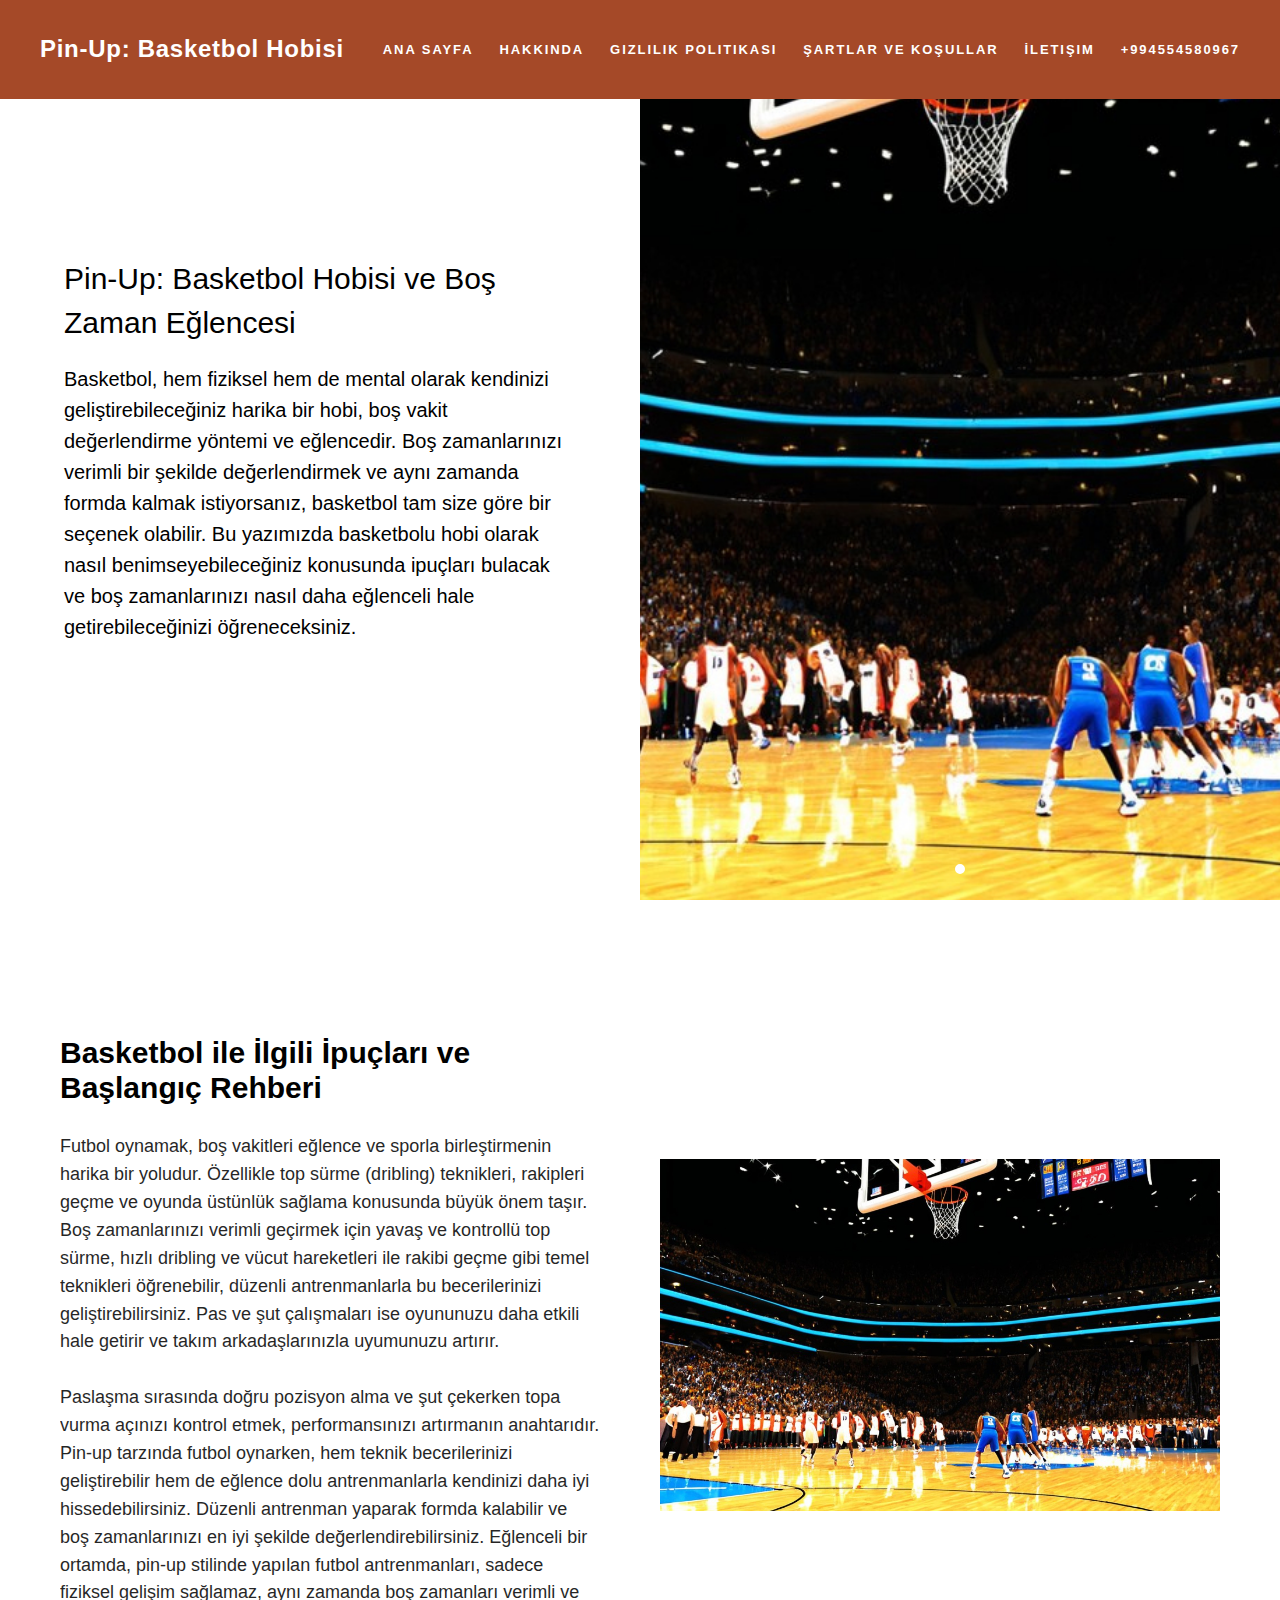
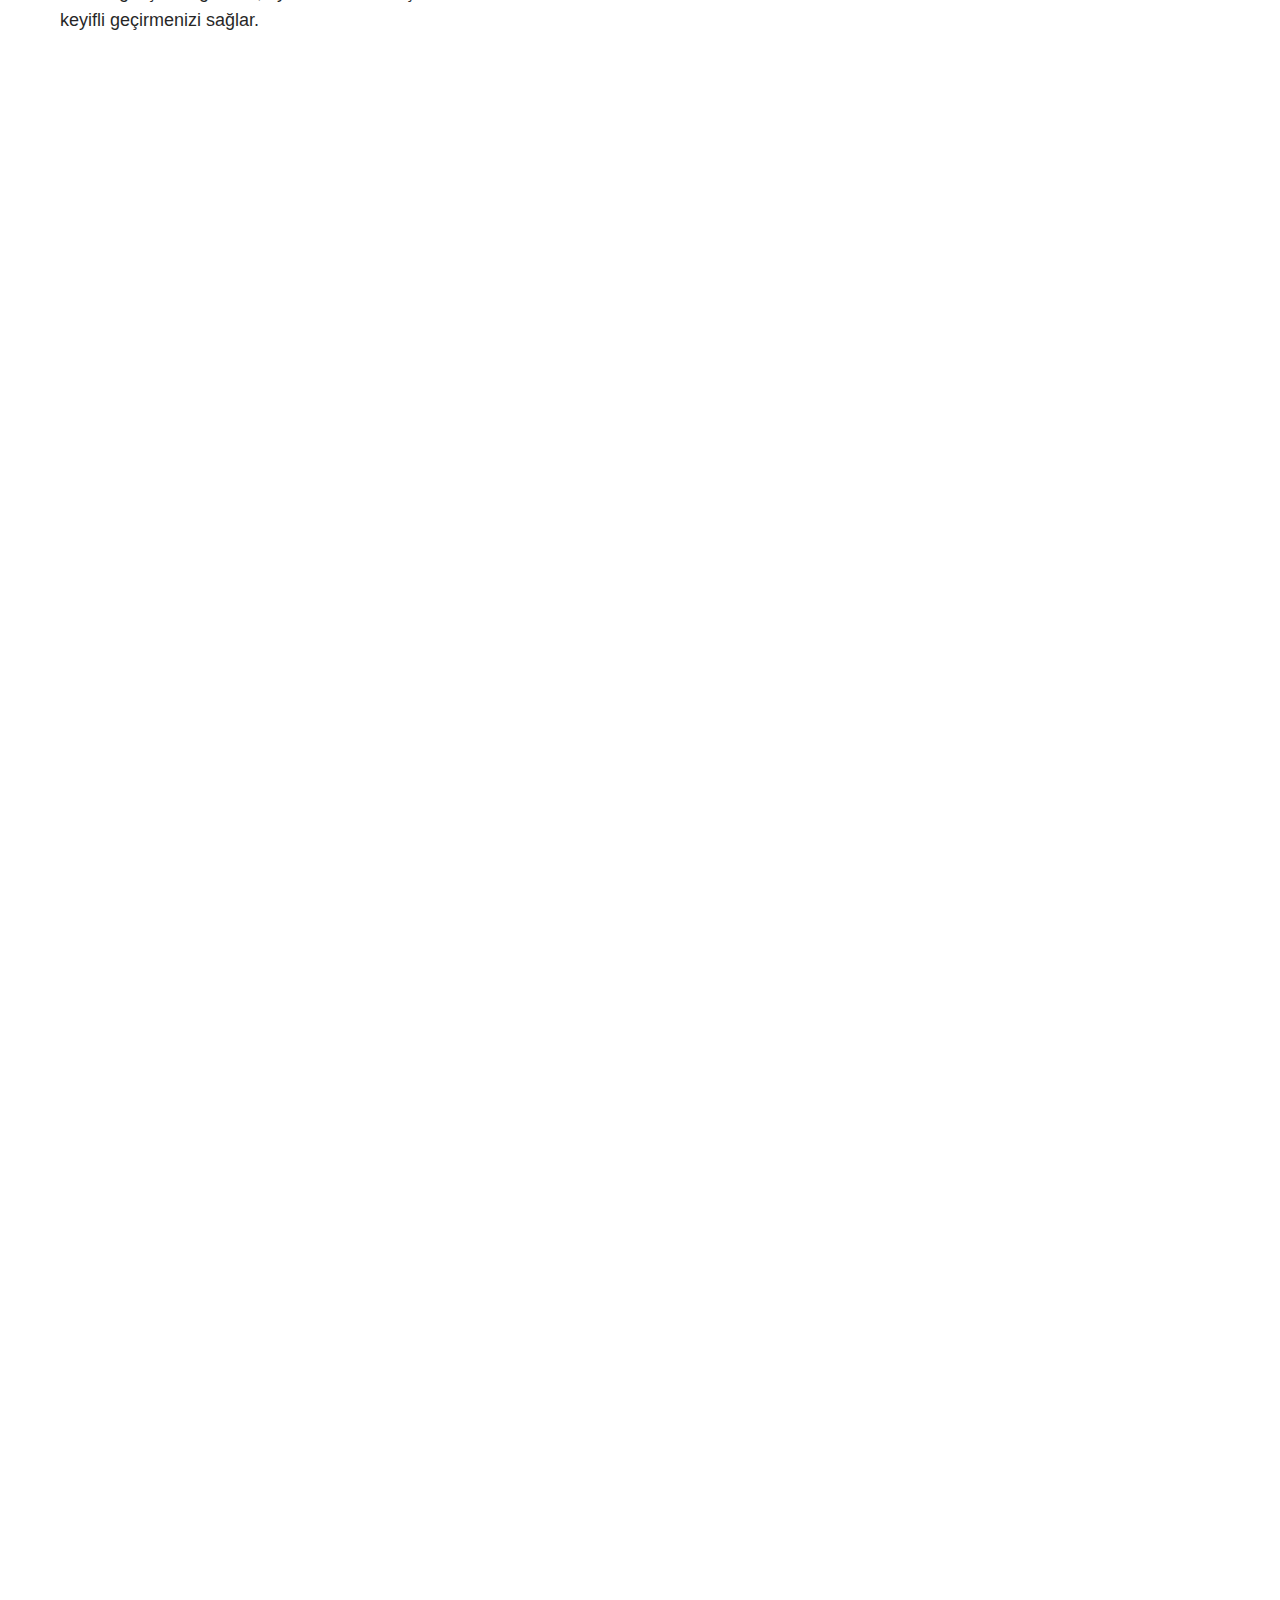
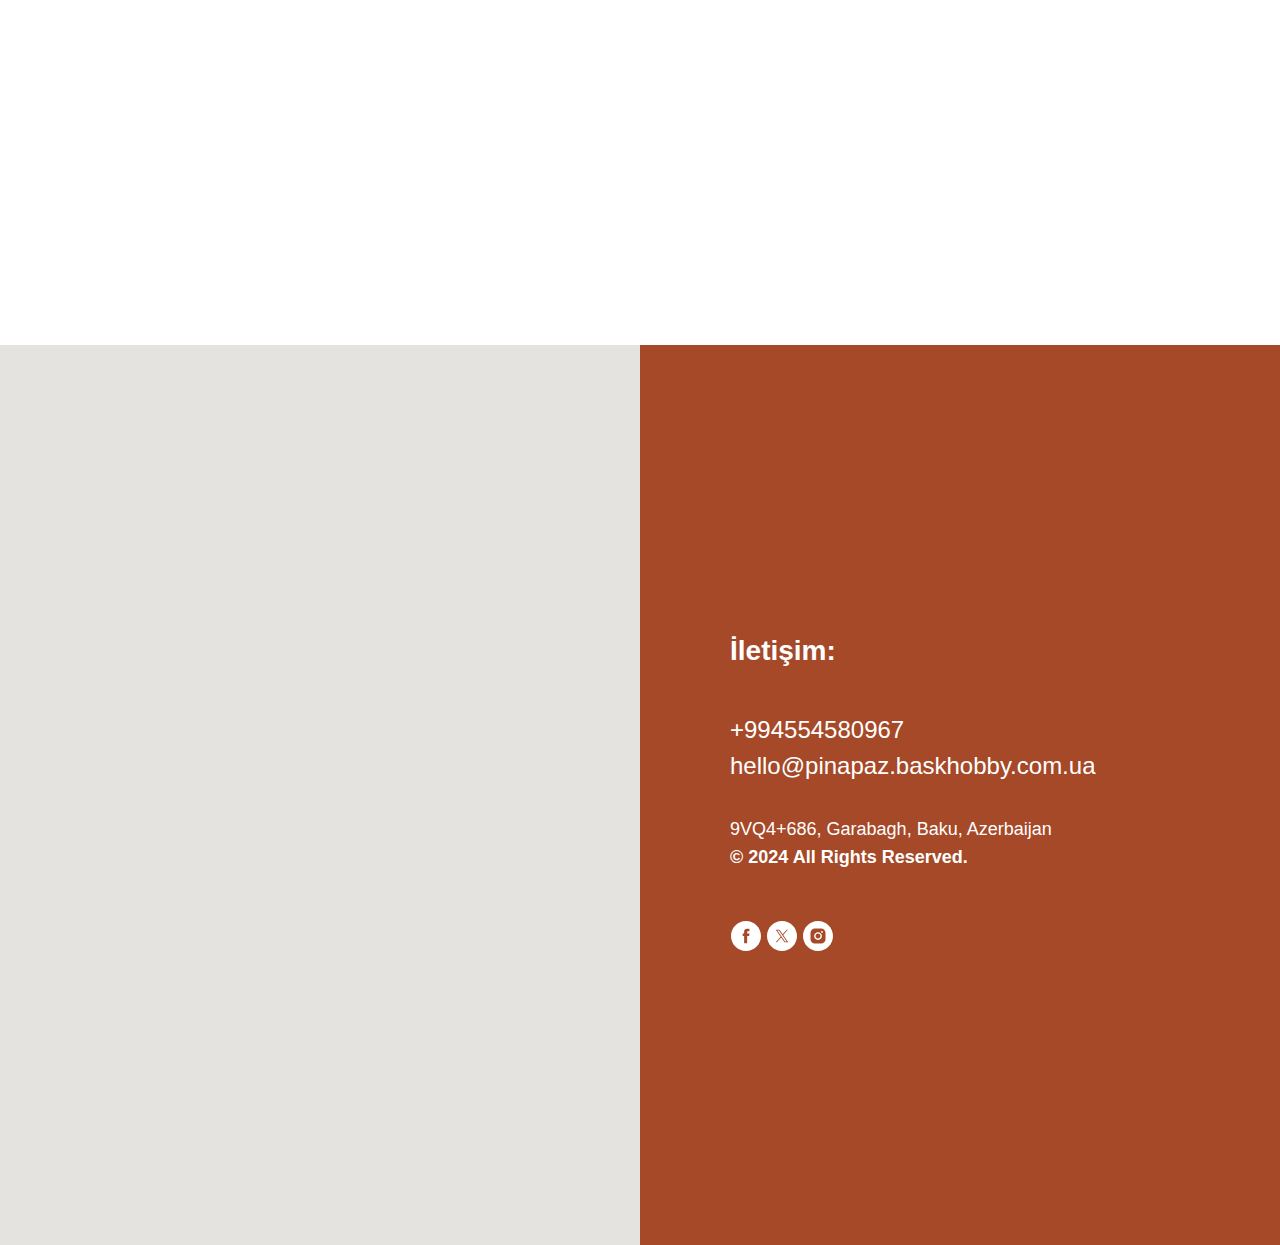
==== index1.html @ 356811b1 "q" ====
<!DOCTYPE html>
<html>
<head>
    <meta charset="utf-8"/>
    <meta http-equiv="Content-Type" content="text/html; charset=utf-8"/>
    <meta name="viewport" content="width=device-width, initial-scale=1.0"/> <!--metatextblock--> <title>Basketball Oyunu
    Pin-up – Heyecan Verici Basketbol Deneyimi!</title>
    <meta name="description"
          content="Pin-up ile en iyi Basketball oyun deneyimine katılın! Gerçekçi grafikler, müthiş atmosfer ve heyecan verici oyun modları ile basketbol tutkunları için harika bir seçenek. Hemen oynamaya başlayın!"/>
    <meta property="og:url" content="page55946977.html"/>
    <meta property="og:title" content="Basketball Oyunu Pin-up – Heyecan Verici Basketbol Deneyimi!"/>
    <meta property="og:description"
          content="Pin-up ile en iyi Basketball oyun deneyimine katılın! Gerçekçi grafikler, müthiş atmosfer ve heyecan verici oyun modları ile basketbol tutkunları için harika bir seçenek. Hemen oynamaya başlayın!"/>
    <meta property="og:type" content="website"/>
    <meta property="og:image" content="images/tild6132-3734-4230-b762-633136363433__-__resize__504x__2.jpg"/>
    <link rel="canonical" href="index.html"> <!--/metatextblock-->
    <meta name="format-detection" content="telephone=no"/>
    <meta http-equiv="x-dns-prefetch-control" content="on">
    <link rel="dns-prefetch" href="https://ws.tildacdn.com">
    <link rel="apple-touch-icon" sizes="180x180" href="favicon/apple-touch-icon.png">
    <link rel="icon" type="image/png" sizes="32x32" href="favicon/favicon-32x32.png">
    <link rel="icon" type="image/png" sizes="32x32" href="favicon/favicon-16x16.png">
    <link rel="manifest" href="favicon/site.webmanifest"> <!-- Assets -->
    <script src="https://neo.tildacdn.com/js/tilda-fallback-1.0.min.js" async charset="utf-8"></script>
    <link rel="stylesheet" href="css/tilda-grid-3.0.min.css" type="text/css" media="all" onerror="this.loaderr='y';"/>
    <link rel="stylesheet" href="css/tilda-blocks-page55946977.min.css?t=1728373865" type="text/css" media="all"
          onerror="this.loaderr='y';"/>
    <link rel="stylesheet" href="css/tilda-slds-1.4.min.css" type="text/css" media="print" onload="this.media='all';"
          onerror="this.loaderr='y';"/>
    <noscript>
        <link rel="stylesheet" href="css/tilda-slds-1.4.min.css" type="text/css" media="all"/>
    </noscript>
    <link rel="stylesheet" href="css/fonts-tildasans.css" type="text/css" media="all" onerror="this.loaderr='y';"/>
    <script nomodule src="js/tilda-polyfill-1.0.min.js" charset="utf-8"></script>
    <script type="text/javascript">function t_onReady(func) {
        if (document.readyState != 'loading') {
            func();
        } else {
            document.addEventListener('DOMContentLoaded', func);
        }
    }

    function t_onFuncLoad(funcName, okFunc, time) {
        if (typeof window[funcName] === 'function') {
            okFunc();
        } else {
            setTimeout(function () {
                t_onFuncLoad(funcName, okFunc, time);
            }, (time || 100));
        }
    }

    function t_throttle(fn, threshhold, scope) {
        return function () {
            fn.apply(scope || this, arguments);
        };
    }</script>
    <script src="js/tilda-scripts-3.0.min.js" charset="utf-8" defer onerror="this.loaderr='y';"></script>
    <script src="js/tilda-blocks-page55946977.min.js?t=1728373865" charset="utf-8" async
            onerror="this.loaderr='y';"></script>
    <script src="js/lazyload-1.3.min.export.js" charset="utf-8" async onerror="this.loaderr='y';"></script>
    <script src="js/tilda-menu-1.0.min.js" charset="utf-8" async onerror="this.loaderr='y';"></script>
    <script src="js/tilda-slds-1.4.min.js" charset="utf-8" async onerror="this.loaderr='y';"></script>
    <script src="js/hammer.min.js" charset="utf-8" async onerror="this.loaderr='y';"></script>
    <script src="js/tilda-map-1.0.min.js" charset="utf-8" async onerror="this.loaderr='y';"></script>
    <script src="js/tilda-skiplink-1.0.min.js" charset="utf-8" async onerror="this.loaderr='y';"></script>
    <script src="js/tilda-events-1.0.min.js" charset="utf-8" async onerror="this.loaderr='y';"></script>
    <script type="text/javascript">window.dataLayer = window.dataLayer || [];</script>
    <script type="text/javascript">(function () {
        if ((/bot|google|yandex|baidu|bing|msn|duckduckbot|teoma|slurp|crawler|spider|robot|crawling|facebook/i.test(navigator.userAgent)) === false && typeof (sessionStorage) != 'undefined' && sessionStorage.getItem('visited') !== 'y' && document.visibilityState) {
            var style = document.createElement('style');
            style.type = 'text/css';
            style.innerHTML = '@media screen and (min-width: 980px) {.t-records {opacity: 0;}.t-records_animated {-webkit-transition: opacity ease-in-out .2s;-moz-transition: opacity ease-in-out .2s;-o-transition: opacity ease-in-out .2s;transition: opacity ease-in-out .2s;}.t-records.t-records_visible {opacity: 1;}}';
            document.getElementsByTagName('head')[0].appendChild(style);

            function t_setvisRecs() {
                var alr = document.querySelectorAll('.t-records');
                Array.prototype.forEach.call(alr, function (el) {
                    el.classList.add("t-records_animated");
                });
                setTimeout(function () {
                    Array.prototype.forEach.call(alr, function (el) {
                        el.classList.add("t-records_visible");
                    });
                    sessionStorage.setItem("visited", "y");
                }, 400);
            }

            document.addEventListener('DOMContentLoaded', t_setvisRecs);
        }
    })();</script>
</head>
<body class="t-body" style="margin:0;"> <div id="main"><!--allrecords-->
<div id="allrecords" data-tilda-export="yes" class="t-records" data-hook="blocks-collection-content-node"
     data-tilda-project-id="10709663" data-tilda-page-id="55946977"
     data-tilda-formskey="a55c0c751e1a899d7ce6ec4c10709663" data-tilda-cookie="no" data-tilda-lazy="yes"
     data-tilda-root-zone="one">
    <div id="rec808258800" class="r t-rec" style="background-color:#a54928; " data-animationappear="off"
         data-record-type="230" data-bg-color="#a54928">
        <div id="nav808258800" class="t199__header t199__js__header t199__dark" style="background-color:#a54928;"
             data-menu="yes">
            <div class="t199__holder"><a class="t199__logo" href="#" style="">
                <div class="t199__logo-text t-title" field="title" style="">Pin-Up: Basketbol Hobisi</div>
                <div class="t199__logo-text-mobile t-title" field="title" style="">Pin-Up: Basketbol Hobisi</div>
            </a> <a class="t199__mmenu-toggler t199__js__menu-toggler" href="#">
                <button type="button" class="t-menuburger t-menuburger_first " aria-label="Навигационное меню"
                        aria-expanded="false"><span style="background-color:#fff;"></span> <span
                        style="background-color:#fff;"></span> <span style="background-color:#fff;"></span> <span
                        style="background-color:#fff;"></span></button>
                <script>function t_menuburger_init(recid) {
                    var rec = document.querySelector('#rec' + recid);
                    if (!rec) return;
                    var burger = rec.querySelector('.t-menuburger');
                    if (!burger) return;
                    var isSecondStyle = burger.classList.contains('t-menuburger_second');
                    if (isSecondStyle && !window.isMobile && !('ontouchend' in document)) {
                        burger.addEventListener('mouseenter', function () {
                            if (burger.classList.contains('t-menuburger-opened')) return;
                            burger.classList.remove('t-menuburger-unhovered');
                            burger.classList.add('t-menuburger-hovered');
                        });
                        burger.addEventListener('mouseleave', function () {
                            if (burger.classList.contains('t-menuburger-opened')) return;
                            burger.classList.remove('t-menuburger-hovered');
                            burger.classList.add('t-menuburger-unhovered');
                            setTimeout(function () {
                                burger.classList.remove('t-menuburger-unhovered');
                            }, 300);
                        });
                    }
                    burger.addEventListener('click', function () {
                        if (!burger.closest('.tmenu-mobile') && !burger.closest('.t450__burger_container') && !burger.closest('.t466__container') && !burger.closest('.t204__burger') && !burger.closest('.t199__js__menu-toggler')) {
                            burger.classList.toggle('t-menuburger-opened');
                            burger.classList.remove('t-menuburger-unhovered');
                        }
                    });
                    var menu = rec.querySelector('[data-menu="yes"]');
                    if (!menu) return;
                    var menuLinks = menu.querySelectorAll('.t-menu__link-item');
                    var submenuClassList = ['t978__menu-link_hook', 't978__tm-link', 't966__tm-link', 't794__tm-link', 't-menusub__target-link'];
                    Array.prototype.forEach.call(menuLinks, function (link) {
                        link.addEventListener('click', function () {
                            var isSubmenuHook = submenuClassList.some(function (submenuClass) {
                                return link.classList.contains(submenuClass);
                            });
                            if (isSubmenuHook) return;
                            burger.classList.remove('t-menuburger-opened');
                        });
                    });
                    menu.addEventListener('clickedAnchorInTooltipMenu', function () {
                        burger.classList.remove('t-menuburger-opened');
                    });
                }

                t_onReady(function () {
                    t_onFuncLoad('t_menuburger_init', function () {
                        t_menuburger_init('808258800');
                    });
                });</script>
                <style>.t-menuburger {
                  position: relative;
                  flex-shrink: 0;
                  width: 28px;
                  height: 20px;
                  padding: 0;
                  border: none;
                  background-color: transparent;
                  outline: none;
                  -webkit-transform: rotate(0deg);
                  transform: rotate(0deg);
                  transition: transform .5s ease-in-out;
                  cursor: pointer;
                  z-index: 999;
                }

                .t-menuburger span {
                  display: block;
                  position: absolute;
                  width: 100%;
                  opacity: 1;
                  left: 0;
                  -webkit-transform: rotate(0deg);
                  transform: rotate(0deg);
                  transition: .25s ease-in-out;
                  height: 3px;
                  background-color: #000;
                }

                .t-menuburger span:nth-child(1) {
                  top: 0px;
                }

                .t-menuburger span:nth-child(2), .t-menuburger span:nth-child(3) {
                  top: 8px;
                }

                .t-menuburger span:nth-child(4) {
                  top: 16px;
                }

                .t-menuburger__big {
                  width: 42px;
                  height: 32px;
                }

                .t-menuburger__big span {
                  height: 5px;
                }

                .t-menuburger__big span:nth-child(2), .t-menuburger__big span:nth-child(3) {
                  top: 13px;
                }

                .t-menuburger__big span:nth-child(4) {
                  top: 26px;
                }

                .t-menuburger__small {
                  width: 22px;
                  height: 14px;
                }

                .t-menuburger__small span {
                  height: 2px;
                }

                .t-menuburger__small span:nth-child(2), .t-menuburger__small span:nth-child(3) {
                  top: 6px;
                }

                .t-menuburger__small span:nth-child(4) {
                  top: 12px;
                }

                .t-menuburger-opened span:nth-child(1) {
                  top: 8px;
                  width: 0%;
                  left: 50%;
                }

                .t-menuburger-opened span:nth-child(2) {
                  -webkit-transform: rotate(45deg);
                  transform: rotate(45deg);
                }

                .t-menuburger-opened span:nth-child(3) {
                  -webkit-transform: rotate(-45deg);
                  transform: rotate(-45deg);
                }

                .t-menuburger-opened span:nth-child(4) {
                  top: 8px;
                  width: 0%;
                  left: 50%;
                }

                .t-menuburger-opened.t-menuburger__big span:nth-child(1) {
                  top: 6px;
                }

                .t-menuburger-opened.t-menuburger__big span:nth-child(4) {
                  top: 18px;
                }

                .t-menuburger-opened.t-menuburger__small span:nth-child(1), .t-menuburger-opened.t-menuburger__small span:nth-child(4) {
                  top: 6px;
                }

                @media (hover),(min-width: 0\0
                ) {
                  .t-menuburger_first:hover span:nth-child(1) {
                    transform: translateY(1px);
                  }

                  .t-menuburger_first:hover span:nth-child(4) {
                    transform: translateY(-1px);
                  }

                  .t-menuburger_first.t-menuburger__big:hover span:nth-child(1) {
                    transform: translateY(3px);
                  }

                  .t-menuburger_first.t-menuburger__big:hover span:nth-child(4) {
                    transform: translateY(-3px);
                  }
                }

                .t-menuburger_second span:nth-child(2), .t-menuburger_second span:nth-child(3) {
                  width: 80%;
                  left: 20%;
                  right: 0;
                }

                @media (hover),(min-width: 0\0
                ) {
                  .t-menuburger_second.t-menuburger-hovered span:nth-child(2), .t-menuburger_second.t-menuburger-hovered span:nth-child(3) {
                    animation: t-menuburger-anim 0.3s ease-out normal forwards;
                  }

                  .t-menuburger_second.t-menuburger-unhovered span:nth-child(2), .t-menuburger_second.t-menuburger-unhovered span:nth-child(3) {
                    animation: t-menuburger-anim2 0.3s ease-out normal forwards;
                  }
                }

                .t-menuburger_second.t-menuburger-opened span:nth-child(2), .t-menuburger_second.t-menuburger-opened span:nth-child(3) {
                  left: 0;
                  right: 0;
                  width: 100% !important;
                }

                .t-menuburger_third span:nth-child(4) {
                  width: 70%;
                  left: unset;
                  right: 0;
                }

                @media (hover),(min-width: 0\0
                ) {
                  .t-menuburger_third:not(.t-menuburger-opened):hover span:nth-child(4) {
                    width: 100%;
                  }
                }

                .t-menuburger_third.t-menuburger-opened span:nth-child(4) {
                  width: 0 !important;
                  right: 50%;
                }

                .t-menuburger_fourth {
                  height: 12px;
                }

                .t-menuburger_fourth.t-menuburger__small {
                  height: 8px;
                }

                .t-menuburger_fourth.t-menuburger__big {
                  height: 18px;
                }

                .t-menuburger_fourth span:nth-child(2), .t-menuburger_fourth span:nth-child(3) {
                  top: 4px;
                  opacity: 0;
                }

                .t-menuburger_fourth span:nth-child(4) {
                  top: 8px;
                }

                .t-menuburger_fourth.t-menuburger__small span:nth-child(2), .t-menuburger_fourth.t-menuburger__small span:nth-child(3) {
                  top: 3px;
                }

                .t-menuburger_fourth.t-menuburger__small span:nth-child(4) {
                  top: 6px;
                }

                .t-menuburger_fourth.t-menuburger__small span:nth-child(2), .t-menuburger_fourth.t-menuburger__small span:nth-child(3) {
                  top: 3px;
                }

                .t-menuburger_fourth.t-menuburger__small span:nth-child(4) {
                  top: 6px;
                }

                .t-menuburger_fourth.t-menuburger__big span:nth-child(2), .t-menuburger_fourth.t-menuburger__big span:nth-child(3) {
                  top: 6px;
                }

                .t-menuburger_fourth.t-menuburger__big span:nth-child(4) {
                  top: 12px;
                }

                @media (hover),(min-width: 0\0
                ) {
                  .t-menuburger_fourth:not(.t-menuburger-opened):hover span:nth-child(1) {
                    transform: translateY(1px);
                  }

                  .t-menuburger_fourth:not(.t-menuburger-opened):hover span:nth-child(4) {
                    transform: translateY(-1px);
                  }

                  .t-menuburger_fourth.t-menuburger__big:not(.t-menuburger-opened):hover span:nth-child(1) {
                    transform: translateY(3px);
                  }

                  .t-menuburger_fourth.t-menuburger__big:not(.t-menuburger-opened):hover span:nth-child(4) {
                    transform: translateY(-3px);
                  }
                }

                .t-menuburger_fourth.t-menuburger-opened span:nth-child(1), .t-menuburger_fourth.t-menuburger-opened span:nth-child(4) {
                  top: 4px;
                }

                .t-menuburger_fourth.t-menuburger-opened span:nth-child(2), .t-menuburger_fourth.t-menuburger-opened span:nth-child(3) {
                  opacity: 1;
                }

                @keyframes t-menuburger-anim {
                  0% {
                    width: 80%;
                    left: 20%;
                    right: 0;
                  }
                  50% {
                    width: 100%;
                    left: 0;
                    right: 0;
                  }
                  100% {
                    width: 80%;
                    left: 0;
                    right: 20%;
                  }
                }

                @keyframes t-menuburger-anim2 {
                  0% {
                    width: 80%;
                    left: 0;
                  }
                  50% {
                    width: 100%;
                    right: 0;
                    left: 0;
                  }
                  100% {
                    width: 80%;
                    left: 20%;
                    right: 0;
                  }
                }</style>
            </a>
                <div class="t199__mmenu t199__js__menu">
                    <nav class="t199__menu">
                        <ul role="list" class="t199__menu-items t-menu__list">
                            <li class="t199__menu-item-wrap"><a class="t199__menu-item t-title t-menu__link-item"
                                                                href="index.html" data-menu-submenu-hook="">Ana Sayfa</a></li>
                            <li class="t199__menu-item-wrap"><a class="t199__menu-item t-title t-menu__link-item"
                                                                href="#about" data-menu-submenu-hook="">Hakkında</a></li>
                            <li class="t199__menu-item-wrap"><a class="t199__menu-item t-title t-menu__link-item"
                                                                href="policy.html" data-menu-submenu-hook="">Gizlilik
                                Politikası</a></li>
                            <li class="t199__menu-item-wrap"><a class="t199__menu-item t-title t-menu__link-item"
                                                                href="terms.html" data-menu-submenu-hook="">Şartlar ve
                                koşullar</a></li>
                            <li class="t199__menu-item-wrap"><a class="t199__menu-item t-title t-menu__link-item"
                                                                href="#contact" data-menu-submenu-hook="">İletişim</a></li>
                            <li class="t199__menu-item-wrap"><a class="t199__menu-item t-title t-menu__link-item"
                                                                href="#" data-menu-submenu-hook="">+994554580967</a></li>
                        </ul>
                    </nav>
                </div>
            </div>
        </div>
        <script>t_onReady(function () {
            t_onFuncLoad('t199_showMenu', function () {
                t199_showMenu('808258800');
            });
            t_onFuncLoad('t199_positionHeader', function () {
                t199_positionHeader('808258800');
            });
            t_onFuncLoad('t_menu__interactFromKeyboard', function () {
                t_menu__interactFromKeyboard('808258800');
            });
            t_onFuncLoad('t_menu__highlightActiveLinks', function () {
                t_menu__highlightActiveLinks(".t199__menu-item");
            });
            t_onFuncLoad('t_menu__findAnchorLinks', function () {
                t_menu__findAnchorLinks('808258800', '.t199__menu-item');
            });
        });</script>
        <style>@media screen and (max-width: 1024px) {
        }</style>
        <style>#rec808258800 .t-menu__link-item {
          -webkit-transition: color 0.3s ease-in-out, opacity 0.3s ease-in-out;
          transition: color 0.3s ease-in-out, opacity 0.3s ease-in-out;
        }

        #rec808258800 .t-menu__link-item.t-active:not(.t978__menu-link) {
          color: #ffffff !important;
        }

        @supports (overflow:-webkit-marquee) and (justify-content:inherit) {
          #rec808258800 .t-menu__link-item, #rec808258800 .t-menu__link-item.t-active {
            opacity: 1 !important;
          }
        }</style>
        <style> #rec808258800 a.t-menusub__link-item {
          color: #ffffff;
        }</style>
    </div>
    <div id="rec808258570" class="r t-rec" style=" " data-animationappear="off" data-record-type="740"> <!-- T740 -->
        <div class="t740">
            <div class="t740__wrapper">
                <table class="t740__blocktable" style="height:100vh;" data-height-correct-vh="yes">
                    <tr>
                        <td class="t740__blocktext">
                            <div class="t740__textwrapper">
                                <div class="t740__title t-descr t-descr_xxxl" field="title">Pin-Up: Basketbol Hobisi ve
                                    Boş Zaman Eğlencesi
                                </div>
                                <div class="t740__text t-text t-text_md" field="text">Basketbol, hem fiziksel hem de
                                    mental olarak kendinizi geliştirebileceğiniz harika bir hobi, boş vakit
                                    değerlendirme yöntemi ve eğlencedir. Boş zamanlarınızı verimli bir şekilde
                                    değerlendirmek ve aynı zamanda formda kalmak istiyorsanız, basketbol tam size göre
                                    bir seçenek olabilir. Bu yazımızda basketbolu hobi olarak nasıl benimseyebileceğiniz
                                    konusunda ipuçları bulacak ve boş zamanlarınızı nasıl daha eğlenceli hale
                                    getirebileceğinizi öğreneceksiniz.
                                </div>
                            </div>
                        </td>
                        <td class="t740__blockimg"> <!--gallery -->
                            <div class="t-slds" style="visibility: hidden;" aria-roledescription="carousel"
                                 aria-label="Слайдер">
                                <div class="t-slds__main">
                                    <ul role="list" class="t-slds__arrow_container"></ul>
                                    <div class="t-slds__container">
                                        <div class="t-slds__items-wrapper t-slds_animated-none" id="carousel_808258570"
                                             data-slider-transition="300" data-slider-with-cycle="true"
                                             data-slider-correct-height="false" data-auto-correct-mobile-width="false"
                                             aria-roledescription="carousel" aria-live="off">
                                            <div class="t-slds__item t-slds__item_active" data-slide-index="1"
                                                 role="group" aria-roledescription="slide" aria-hidden="false"
                                                 aria-label="1 из 1" itemscope itemtype="http://schema.org/ImageObject">
                                                <meta itemprop="image"
                                                      content="images/tild6132-3734-4230-b762-633136363433__2.jpg">
                                                <div class="t-slds__bgimg t-bgimg"
                                                     data-original="images/tild6132-3734-4230-b762-633136363433__2.jpg"
                                                     bgimgfield="gi_img__0"
                                                     style="background-image: url('images/tild6132-3734-4230-b762-633136363433__-__resizeb__20x__2.jpg');"></div>
                                            </div>
                                        </div>
                                    </div>
                                    <ul class="t-slds__bullet_wrapper">
                                        <li class="t-slds__bullet t-slds__bullet_active" data-slide-bullet-for="1">
                                            <button type="button" class="t-slds__bullet_body"
                                                    aria-label="Перейти к слайду 1" aria-current="true"
                                                    style="width: 10px; height: 10px;border: 2px solid #ffffff;"></button>
                                        </li>
                                    </ul>
                                </div>
                            </div>
                            <script>t_onReady(function () {
                                var rec = document.getElementById('rec808258570');
                                if (!rec) return;
                                t_onFuncLoad('t_sldsInit', function () {
                                    t_sldsInit('808258570');
                                });
                                var wrapperBlock = rec.querySelector('.t740');
                                if (wrapperBlock) {
                                    wrapperBlock.addEventListener('displayChanged', function () {
                                        t_onFuncLoad('t_slds_updateSlider', function () {
                                            t_slds_updateSlider('808258570');
                                        });
                                        t_onFuncLoad('t_slds_positionArrows', function () {
                                            t_slds_positionArrows('808258570');
                                        });
                                    });
                                }
                            });</script>
                            <style type="text/css">#rec808258570 .t-slds__bullet_active .t-slds__bullet_body {
                              background-color: #ffffff !important;
                            }

                            #rec808258570 .t-slds__bullet:hover .t-slds__bullet_body {
                              background-color: #ffffff !important;
                            }

                            #rec808258570 .t-slds__bullet_body:focus-visible {
                              background-color: #ffffff !important;
                            }</style> <!--/gallery --> </td>
                    </tr>
                </table>
                <div class="t740__blocktextmobile" style="display:none;">
                    <div class="t740__textwrapper">
                        <div class="t740__title t-descr t-descr_xxxl" field="title">Pin-Up: Basketbol Hobisi ve Boş
                            Zaman Eğlencesi
                        </div>
                        <div class="t740__text t-text t-text_md" field="text">Basketbol, hem fiziksel hem de mental
                            olarak kendinizi geliştirebileceğiniz harika bir hobi, boş vakit değerlendirme yöntemi ve
                            eğlencedir. Boş zamanlarınızı verimli bir şekilde değerlendirmek ve aynı zamanda formda
                            kalmak istiyorsanız, basketbol tam size göre bir seçenek olabilir. Bu yazımızda basketbolu
                            hobi olarak nasıl benimseyebileceğiniz konusunda ipuçları bulacak ve boş zamanlarınızı nasıl
                            daha eğlenceli hale getirebileceğinizi öğreneceksiniz.
                        </div>
                    </div>
                </div>
            </div>
        </div>
    </div>
    <div id="rec807136869" class="r t-rec t-rec_pt_135 t-rec_pb_135" style="padding-top:135px;padding-bottom:135px; "
         data-record-type="180"> <!-- T165 -->
        <div class="t165" id="about">
            <div class="t-container">
                <div class="t165__col-top t-col t-col_6 t165__vmiddle t165__left">
                    <div class="t165__textwrapper">
                        <div class="t165__title t-heading t-heading_md" field="title">Basketbol ile İlgili İpuçları ve
                            Başlangıç Rehberi
                        </div>
                        <div class="t165__text t-text t-text_sm" field="text">Futbol oynamak, boş vakitleri eğlence ve
                            sporla birleştirmenin harika bir yoludur. Özellikle top sürme (dribling) teknikleri,
                            rakipleri geçme ve oyunda üstünlük sağlama konusunda büyük önem taşır. Boş zamanlarınızı
                            verimli geçirmek için yavaş ve kontrollü top sürme, hızlı dribling ve vücut hareketleri ile
                            rakibi geçme gibi temel teknikleri öğrenebilir, düzenli antrenmanlarla bu becerilerinizi
                            geliştirebilirsiniz. Pas ve şut çalışmaları ise oyununuzu daha etkili hale getirir ve takım
                            arkadaşlarınızla uyumunuzu artırır. <br/><br/>Paslaşma sırasında doğru pozisyon alma ve şut
                            çekerken topa vurma açınızı kontrol etmek, performansınızı artırmanın anahtarıdır. Pin-up
                            tarzında futbol oynarken, hem teknik becerilerinizi geliştirebilir hem de eğlence dolu
                            antrenmanlarla kendinizi daha iyi hissedebilirsiniz. Düzenli antrenman yaparak formda
                            kalabilir ve boş zamanlarınızı en iyi şekilde değerlendirebilirsiniz. Eğlenceli bir ortamda,
                            pin-up stilinde yapılan futbol antrenmanları, sadece fiziksel gelişim sağlamaz, aynı zamanda
                            boş zamanları verimli ve keyifli geçirmenizi sağlar.
                        </div>
                    </div>
                </div>
                <div class="t-col t-col_6 t165__vmiddle t165__left"><img class="t165__img t-img"
                                                                         src="images/tild3466-3162-4732-b537-366536363130__-__empty__2.jpg"
                                                                         data-original="images/tild3466-3162-4732-b537-366536363130__2.jpg"
                                                                         imgfiled="img"
                                                                         alt=""></div>
            </div>
        </div>
    </div>
    <div id="rec807136958" class="r t-rec t-rec_pt_60 t-rec_pb_60" style="padding-top:60px;padding-bottom:60px; "
         data-record-type="56"> <!-- T046 -->
        <div class="t046">
            <div class="t-container">
                <div class="t-col t-col_6 t-prefix_3">
                    <div class="t046__text t-text t-text_xs" field="text">
                        <div style="font-size: 24px;" data-customstyle="yes">Pin-up ile basketbolun heyecanını yaşamak
                            ve liglerin zirvesine tırmanmak için hemen oynamaya başlayın!
                        </div>
                    </div>
                </div>
            </div>
        </div>
    </div>
    <div id="rec808193494" class="r t-rec t-rec_pt_135 t-rec_pb_135" style="padding-top:135px;padding-bottom:135px; "
         data-record-type="180"> <!-- T165 -->
        <div class="t165">
            <div class="t-container">
                <div class="t165__col-top t-col t-col_6 t165__vmiddle t165__left">
                    <div class="t165__textwrapper">
                        <div class="t165__title t-heading t-heading_md" field="title">Pin-up Basketball Oyununda
                            Şampiyonluk Mücadelesi
                        </div>
                        <div class="t165__text t-text t-text_sm" field="text"><br/>Pin-up dünyasında şampiyon olmak için
                            yalnızca bireysel yeteneklerinize güvenmeyin. Boş vakitlerinizi en verimli şekilde
                            değerlendirin ve takım arkadaşlarınızla uyum içinde çalışarak stratejilerinizi her maçta
                            güncelleyip rakiplerinizi alt edin. Pin-up liginde şampiyonluk kupasını kazanmak için tüm
                            oyuncuların desteğini alın ve Pin-up topluluğunun bir parçası olarak başarınızı
                            kutlayın.<br/>Pin-up platformunda yer alan bu oyun, size sadece eğlence değil, aynı zamanda
                            liderlik ruhunu da aşılayacak. Boş zamanlarınızı eğlenceli ve verimli bir şekilde geçirerek,
                            her galibiyetle kendinizi daha da motive edecek ve basketbol sahasında yeni hedefler
                            belirlemenizi sağlayacaksınız. Pin-up ile birlikte basketbol sahasının hakimi olma yolunda
                            ilerleyin ve boş vakitlerinizi eğlence dolu bir deneyime dönüştürün.<br/>Pin-up platformu,
                            boş zamanlarınızı değerlendirmek için mükemmel bir seçenek sunar. Basketbol sahasında
                            kendinizi geliştirirken, Pin-up ile hem eğlencenin tadını çıkarın hem de takım oyununu
                            öğrenin. Eğlenceyi ve rekabeti bir araya getiren Pin-up, sizi sadece bir oyuncu değil, aynı
                            zamanda bir lider yapacak.
                        </div>
                    </div>
                </div>
                <div class="t-col t-col_6 t165__vmiddle t165__left"><img class="t165__img t-img"
                                                                         src="images/tild3036-3539-4563-a463-356264353434__-__empty__3.jpg"
                                                                         data-original="images/tild3036-3539-4563-a463-356264353434__3.jpg"
                                                                         imgfiled="img"
                                                                         alt=""></div>
            </div>
        </div>
    </div>
    <div id="rec807137042" class="r t-rec t-rec_pt_150 t-rec_pb_150" style="padding-top:150px;padding-bottom:150px; "
         data-record-type="801"> <!-- T801 -->
        <div class="t801 t801__witharrows">
            <div class="t-slds" style="visibility: hidden;" aria-roledescription="carousel" aria-label="Слайдер">
                <div class="t-slds__main t-container">
                    <ul role="list" class="t-slds__arrow_container">
                        <li class="t-slds__arrow_wrapper t-slds__arrow_wrapper-left" data-slide-direction="left">
                            <button type="button" class="t-slds__arrow t-slds__arrow-left t-slds__arrow-withbg"
                                    aria-controls="carousel_807137042" aria-disabled="false"
                                    aria-label="Предыдущий слайд"
                                    style="width: 30px; height: 30px;background-color: rgba(232,232,232,1);">
                                <div class="t-slds__arrow_body t-slds__arrow_body-left" style="width: 7px;">
                                    <svg role="presentation" focusable="false" style="display: block"
                                         viewBox="0 0 7.3 13" xmlns="http://www.w3.org/2000/svg"
                                         xmlns:xlink="http://www.w3.org/1999/xlink">
                                        <polyline
                                                fill="none" stroke="#222222"
                                                stroke-linejoin="butt" stroke-linecap="butt"
                                                stroke-width="1" points="0.5,0.5 6.5,6.5 0.5,12.5"/>
                                    </svg>
                                </div>
                            </button>
                        </li>
                        <li class="t-slds__arrow_wrapper t-slds__arrow_wrapper-right" data-slide-direction="right">
                            <button type="button" class="t-slds__arrow t-slds__arrow-right t-slds__arrow-withbg"
                                    aria-controls="carousel_807137042" aria-disabled="false"
                                    aria-label="Следующий слайд"
                                    style="width: 30px; height: 30px;background-color: rgba(232,232,232,1);">
                                <div class="t-slds__arrow_body t-slds__arrow_body-right" style="width: 7px;">
                                    <svg role="presentation" focusable="false" style="display: block"
                                         viewBox="0 0 7.3 13" xmlns="http://www.w3.org/2000/svg"
                                         xmlns:xlink="http://www.w3.org/1999/xlink">
                                        <polyline
                                                fill="none" stroke="#222222"
                                                stroke-linejoin="butt" stroke-linecap="butt"
                                                stroke-width="1" points="0.5,0.5 6.5,6.5 0.5,12.5"/>
                                    </svg>
                                </div>
                            </button>
                        </li>
                    </ul>
                    <div class="t-slds__container">
                        <div class="t-slds__items-wrapper t-slds_animated-none" id="carousel_807137042"
                             data-slider-transition="300" data-slider-with-cycle="true"
                             data-slider-correct-height="true" data-auto-correct-mobile-width="false"
                             aria-roledescription="carousel" aria-live="off">
                            <div class="t-slds__item t-slds__item_active" data-slide-index="1" role="group"
                                 aria-roledescription="slide" aria-hidden="false" aria-label="1 из 2">
                                <div class="t-container">
                                    <div class="t-col t-col_6 t801__centeredsection" itemscope
                                         itemtype="http://schema.org/ImageObject"><img class="t-slds__img t-img"
                                                                                       src="images/tild6662-3034-4132-b330-303439336135__-__empty__4.jpg"
                                                                                       data-original="images/tild6662-3034-4132-b330-303439336135__4.jpg"
                                                                                       alt="Son Söz: Pin-up ile Basketbol Heyecanını Yaşayın">
                                    </div>
                                    <div class="t-col t-col_6 ">
                                        <div class="t801__title t-title t-title_xxs" field="li_title__4029426411710">Son
                                            Söz: Pin-up ile Basketbol Heyecanını Yaşayın
                                        </div>
                                        <div class="t-text t-text_md" field="li_text__4029426411710">Pin-up dünyasında
                                            yer alan <em>Basketball</em> oyunu ile sahaların tozunu attırmaya hazır
                                            mısınız? Kendi takımınızı kurun, sahada yeteneklerinizi sergileyin ve
                                            rakiplerinize karşı unutulmaz bir oyun deneyimi yaşayın. Pin-up oyuncuları
                                            için tasarlanmış bu basketbol oyunu, her anını dolu dolu yaşayacağınız bir
                                            macera sunuyor.
                                        </div>
                                    </div>
                                </div>
                            </div>
                            <div class="t-slds__item" data-slide-index="2" role="group" aria-roledescription="slide"
                                 aria-hidden="true" aria-label="2 из 2">
                                <div class="t-container">
                                    <div class="t-col t-col_6 t801__centeredsection" itemscope
                                         itemtype="http://schema.org/ImageObject"><img class="t-slds__img t-img"
                                                                                       src="images/tild3631-6532-4334-b336-373763663161__-__empty__10.png"
                                                                                       data-original="images/tild3631-6532-4334-b336-373763663161__10.png"
                                                                                       alt="Pin-up Basketbol Topluluğuna Katılın">
                                    </div>
                                    <div class="t-col t-col_6 ">
                                        <div class="t801__title t-title t-title_xxs" field="li_title__4029426411711">
                                            Pin-up Basketbol Topluluğuna Katılın
                                        </div>
                                        <div class="t-text t-text_md" field="li_text__4029426411711">Pin-up dünyasında
                                            yer alan <em>Basketball</em> oyununda sadece oynamakla kalmayın, aynı
                                            zamanda topluluğun bir parçası olun. Takımınızın gelişimini tartışın, diğer
                                            oyuncularla deneyimlerinizi paylaşın ve Pin-up’ın sunduğu turnuvalarda
                                            rakiplerinizi yenmek için ipuçları alın. Toplulukta aktif olarak yer alın ve
                                            liderlik tablosunda adınızı zirveye yazdırın!
                                        </div>
                                    </div>
                                </div>
                            </div>
                        </div>
                    </div>
                </div>
            </div>
            <script>t_onReady(function () {
                t_onFuncLoad('t_sldsInit', function () {
                    t_sldsInit('807137042', {});
                });
            });</script>
            <style>#rec807137042 .t-slds__bullet_active .t-slds__bullet_body {
              background-color: #222 !important;
            }

            #rec807137042 .t-slds__bullet:hover .t-slds__bullet_body {
              background-color: #222 !important;
            }</style>
        </div>
        <script>var wrapperBlock = document.querySelector('#rec807137042 .t801');
        if (wrapperBlock) {
            wrapperBlock.addEventListener('displayChanged', function () {
                t_onFuncLoad('t_slds_updateSlider', function () {
                    t_slds_updateSlider('807137042');
                });
                t_onFuncLoad('t_slds_positionArrows', function () {
                    t_slds_positionArrows('807137042');
                });
            });
        }</script>
    </div>
    <div id="rec808259456" class="r t-rec" style=" " data-animationappear="off" data-record-type="570"> <!-- t570 -->
        <div class="t570" id="contact">
            <div class="t-width t-width_100 t570__mainblock" style="margin:0 auto; background-color:#a54928;">
                <div class="t-map-lazyload t570__map t570__col" data-maplazy-load="false">
                    <div
                            class="t-map"
                            id="separateMap808259456" data-map-language="" data-map-x="-74.005941"
                            data-map-y="40.7127837" data-map-zoom="14" data-map-title=" İletişim : "
                            data-map-mode="bw_light"
                            style="width:100%; position: relative; height:100vh;"
                            data-map-style='[{"featureType":"water","elementType":"geometry.fill","stylers":[{"color":"#d3d3d3"}]},{"featureType":"transit","stylers":[{"color":"#808080"},{"visibility":"off"}]},{"featureType":"road.highway","elementType":"geometry.stroke","stylers":[{"visibility":"on"},{"color":"#b3b3b3"}]},{"featureType":"road.highway","elementType":"geometry.fill","stylers":[{"color":"#ffffff"}]},{"featureType":"road.local","elementType":"geometry.fill","stylers":[{"visibility":"on"},{"color":"#ffffff"},{"weight":1.8}]},{"featureType":"road.local","elementType":"geometry.stroke","stylers":[{"color":"#d7d7d7"}]},{"featureType":"poi","elementType":"geometry.fill","stylers":[{"visibility":"on"},{"color":"#ebebeb"}]},{"featureType":"administrative","elementType":"geometry","stylers":[{"color":"#a7a7a7"}]},{"featureType":"road.arterial","elementType":"geometry.fill","stylers":[{"color":"#ffffff"}]},{"featureType":"road.arterial","elementType":"geometry.fill","stylers":[{"color":"#ffffff"}]},{"featureType":"landscape","elementType":"geometry.fill","stylers":[{"visibility":"on"},{"color":"#efefef"}]},{"featureType":"road","elementType":"labels.text.fill","stylers":[{"color":"#696969"}]},{"featureType":"administrative","elementType":"labels.text.fill","stylers":[{"visibility":"on"},{"color":"#737373"}]},{"featureType":"poi","elementType":"labels.icon","stylers":[{"visibility":"off"}]},{"featureType":"poi","elementType":"labels","stylers":[{"visibility":"off"}]},{"featureType":"road.arterial","elementType":"geometry.stroke","stylers":[{"color":"#d6d6d6"}]},{"featureType":"road","elementType":"labels.icon","stylers":[{"visibility":"off"}]},{},{"featureType":"poi","elementType":"geometry.fill","stylers":[{"color":"#dadada"}]}]'></div>
                    <script type="text/javascript">var arMapMarkers808259456 = [{
                        title: "New York",
                        descr: "",
                        lat: "40.3931553676727",
                        lng: "49.85494176129617",
                        color: null,
                        url: null,
                        isOpen: false,
                        isHidden: false,
                        offset: null,
                    },];
                    t_onReady(function () {
                        t_map_lazyload_add_map();
                        window.addEventListener('scroll', t_throttle(t_map_lazyload_add_map, 300));

                        function t_map_lazyload_add_map() {
                            var windowHeight = window.innerHeight;
                            var scrollDiffHeigth = 700;
                            var rec = document.getElementById('rec' + 808259456);
                            if (!rec) return;
                            var map = rec.querySelector('.t-map-lazyload');
                            if (!map) return;
                            var blockTop = map.getBoundingClientRect().top + window.pageYOffset;
                            if (window.pageYOffset > blockTop - windowHeight - scrollDiffHeigth) {
                                if (map.getAttribute('data-maplazy-load') === 'false') {
                                    map.setAttribute('data-maplazy-load', 'true');
                                    t_onFuncLoad('t_appendGoogleMap', function () {
                                        t_appendGoogleMap("808259456", "");
                                    });
                                }
                            }
                        }
                    });</script>
                </div>
                <div class="t570__col t570__col_text" style="background-color:#a54928;">
                    <div class="t570__contentbox" style="background-color:#a54928; height:100vh;">
                        <div class="t570__contentwrapper t570__padding_lg">
                            <div class="t570__title t-heading t-heading_sm" field="title"><p
                                    style="color: rgb(255, 255, 255);"><a href="#contact"
                                                                          style="color: rgb(255, 255, 255);">İletişim</a><span
                                    style="color: rgb(255, 255, 255);">:</span></p></div>
                            <div class="t570__descr t-descr t-descr_xl" field="descr">+994554580967<br/>hello@pinapaz.baskhobby.com.ua
                            </div>
                            <div class="t570__text t-text t-text_sm" field="text">9VQ4+686, Garabagh, Baku,
                                Azerbaijan<br/><span style="font-weight: 600;">© 2024 All Rights Reserved.</span></div>
                            <div class="t-sociallinks">
                                <ul role="list" class="t-sociallinks__wrapper" aria-label="Соц. сети">
                                    <!-- new soclinks -->
                                    <li class="t-sociallinks__item t-sociallinks__item_facebook"><a
                                            href="#" target="_blank" rel="nofollow"
                                            aria-label="facebook" style="width: 30px; height: 30px;">
                                        <svg class="t-sociallinks__svg" role="presentation" width=30px height=30px
                                             viewBox="0 0 100 100" fill="none" xmlns="http://www.w3.org/2000/svg">
                                            <path fill-rule="evenodd" clip-rule="evenodd"
                                                  d="M50 100c27.6142 0 50-22.3858 50-50S77.6142 0 50 0 0 22.3858 0 50s22.3858 50 50 50Zm3.431-73.9854c-2.5161.0701-5.171.6758-7.0464 2.4577-1.5488 1.4326-2.329 3.5177-2.5044 5.602-.0534 1.4908-.0458 2.9855-.0382 4.4796.0058 1.1205.0115 2.2407-.0085 3.3587-.6888.005-1.3797.0036-2.0709.0021-.9218-.0019-1.8441-.0038-2.7626.0096 0 .8921.0013 1.7855.0026 2.6797.0026 1.791.0052 3.5853-.0026 5.3799.9185.0134 1.8409.0115 2.7627.0096.6912-.0015 1.382-.0029 2.0708.0021.0155 3.5565.0127 7.1128.0098 10.669-.0036 4.4452-.0072 8.8903.0252 13.3354 1.8903-.0134 3.7765-.0115 5.6633-.0095 1.4152.0014 2.8306.0028 4.2484-.0022.0117-4.0009.0088-7.9986.0058-11.9963-.0029-3.9979-.0058-7.9957.0059-11.9964.9533-.005 1.9067-.0036 2.86-.0021 1.2713.0019 2.5425.0038 3.8137-.0096.396-2.679.7335-5.3814.9198-8.0947-1.2576-.0058-2.5155-.0058-3.7734-.0058-1.2578 0-2.5157 0-3.7734-.0059 0-.4689-.0007-.9378-.0014-1.4066-.0022-1.4063-.0044-2.8123.0131-4.2188.198-1.0834 1.3158-1.9104 2.3992-1.8403h5.1476c.0117-2.8069.0117-5.602 0-8.4089-.6636 0-1.3273-.0007-1.9911-.0014-1.9915-.0022-3.9832-.0044-5.975.0131Z"
                                                  fill="#ffffff"/>
                                        </svg>
                                    </a></li>&nbsp;<li class="t-sociallinks__item t-sociallinks__item_twitter"><a
                                        href="#" target="_blank" rel="nofollow" aria-label="twitter"
                                        style="width: 30px; height: 30px;">
                                    <svg class="t-sociallinks__svg" role="presentation"
                                         xmlns="http://www.w3.org/2000/svg" width=30px height=30px viewBox="0 0 48 48">
                                        <g clip-path="url(#clip0_3697_102)">
                                            <path fill-rule="evenodd" clip-rule="evenodd"
                                                  d="M24 48C37.2548 48 48 37.2548 48 24C48 10.7452 37.2548 0 24 0C10.7452 0 0 10.7452 0 24C0 37.2548 10.7452 48 24 48ZM33.3482 14L25.9027 22.4686H25.9023L34 34H28.0445L22.5915 26.2348L15.7644 34H14L21.8082 25.1193L14 14H19.9555L25.119 21.3532L31.5838 14H33.3482ZM22.695 24.1101L23.4861 25.2173V25.2177L28.8746 32.7594H31.5847L24.9813 23.5172L24.1902 22.4099L19.1103 15.2997H16.4002L22.695 24.1101Z"
                                                  fill="#ffffff"/>
                                        </g>
                                        <defs>
                                            <clipPath id="clip0_3697_102">
                                                <rect width="48" height="48" fill="white"/>
                                            </clipPath>
                                        </defs>
                                    </svg>
                                </a></li>&nbsp;<li class="t-sociallinks__item t-sociallinks__item_instagram"><a
                                        href="#" target="_blank" rel="nofollow" aria-label="instagram"
                                        style="width: 30px; height: 30px;">
                                    <svg class="t-sociallinks__svg" role="presentation" width=30px height=30px
                                         viewBox="0 0 100 100" fill="none" xmlns="http://www.w3.org/2000/svg">
                                        <path fill-rule="evenodd" clip-rule="evenodd"
                                              d="M50 100C77.6142 100 100 77.6142 100 50C100 22.3858 77.6142 0 50 0C22.3858 0 0 22.3858 0 50C0 77.6142 22.3858 100 50 100ZM25 39.3918C25 31.4558 31.4566 25 39.3918 25H60.6082C68.5442 25 75 31.4566 75 39.3918V60.8028C75 68.738 68.5442 75.1946 60.6082 75.1946H39.3918C31.4558 75.1946 25 68.738 25 60.8028V39.3918ZM36.9883 50.0054C36.9883 42.8847 42.8438 37.0922 50.0397 37.0922C57.2356 37.0922 63.0911 42.8847 63.0911 50.0054C63.0911 57.1252 57.2356 62.9177 50.0397 62.9177C42.843 62.9177 36.9883 57.1252 36.9883 50.0054ZM41.7422 50.0054C41.7422 54.5033 45.4641 58.1638 50.0397 58.1638C54.6153 58.1638 58.3372 54.5041 58.3372 50.0054C58.3372 45.5066 54.6145 41.8469 50.0397 41.8469C45.4641 41.8469 41.7422 45.5066 41.7422 50.0054ZM63.3248 39.6355C65.0208 39.6355 66.3956 38.2606 66.3956 36.5646C66.3956 34.8687 65.0208 33.4938 63.3248 33.4938C61.6288 33.4938 60.2539 34.8687 60.2539 36.5646C60.2539 38.2606 61.6288 39.6355 63.3248 39.6355Z"
                                              fill="#ffffff"/>
                                    </svg>
                                </a></li><!-- /new soclinks --> </ul>
                            </div>
                        </div>
                    </div>
                </div>
            </div>
        </div>
        <script>t_onReady(function () {
            var rec = document.getElementById('rec808259456');
            if (!rec) return;
            t_onFuncLoad('t570_init', function () {
                t570_init('808259456');
            });
            var wrapperBlock = rec.querySelector('.t570');
            if (wrapperBlock) {
                wrapperBlock.addEventListener('displayChanged', function () {
                    t570_setMapHeight('808259456');
                });
            }
        });</script>
    </div>
</div> <!--/allrecords--> <!-- Stat -->
<script type="text/javascript">
window.tildastatcookie = 'no';
setTimeout(function () {
    (function (d, w, k, o, g) {
        var n = d.getElementsByTagName(o)[0], s = d.createElement(o), f = function () {
            n.parentNode.insertBefore(s, n);
        };
        s.type = "text/javascript";
        s.async = true;
        s.key = k;
        s.id = "tildastatscript";
        s.src = g;
        if (w.opera == "[object Opera]") {
            d.addEventListener("DOMContentLoaded", f, false);
        } else {
            f();
        }
    })(document, window, '670352d7640516b696425b4a263dee37', 'script', 'js/tilda-stat-1.0.min.js');
}, 2000);</script>
</div>
<div id="original">
    <div class="wrap__btn--PxHri--section">
        <div class="main__img--l83Xf--section"><img src="images/logo.svg" alt="Logo" class="logo-img">
            <h1>– 18 yaşınız var?</h1>
            <div class="button__header--0mbZF--element"><a href="#" class="button button-yes">Bəli</a><a href="#" class="button button-no">Xeyr</a>
            </div>
        </div>
    </div>
</div>
</body>
<script type="application/ld+json">
    {
        "@context": "https://schema.org",
        "@type": "Organization",
        "name": "Pin-up ile en iyi Basketball oyun deneyimine katılın",
        "url": "",
        "logo": "/favicon/favicon.ico"
    }
</script>
<script type="application/ld+json">
    {
        "@context": "https://schema.org",
        "@type": "WPHeader",
        "headline": "Pin-up ile en iyi Basketball oyun deneyimine katılın",
        "description": "Pin-up ile en iyi Basketball oyun deneyimine katılın! Gerçekçi grafikler, müthiş atmosfer ve heyecan verici oyun modları ile basketbol tutkunları için harika bir seçenek. Hemen oynamaya başlayın!",
        "publisher": {
            "@type": "Organization",
            "name": "Pin-up ile en iyi Basketball oyun deneyimine katılın",
            "logo": {
                "@type": "ImageObject",
                "url": "/favicon/favicon.ico"
            }
        }
    }
</script>
<script type="application/ld+json">
    {
        "@context": "https://schema.org",
        "@type": "WebPage",
        "name": "Pin-up ile en iyi Basketball oyun deneyimine katılın",
        "description": "Pin-up ile en iyi Basketball oyun deneyimine katılın! Gerçekçi grafikler, müthiş atmosfer ve heyecan verici oyun modları ile basketbol tutkunları için harika bir seçenek. Hemen oynamaya başlayın!",
        "publisher": {
            "@type": "Organization",
            "name": "Pin-up ile en iyi Basketball oyun deneyimine katılın"
        },
        "license": "A license document that applies to this content, typically indicated by URL"
    }
</script>
<script type="application/ld+json">
    {
        "@context": "https://schema.org",
        "@type": "SiteNavigationElement",
        "name": "Main Navigation",
        "url": "",
        "hasPart": [
            {
                "@type": "WebPage",
                "name": "Home",
                "url": ""
            },
            {
                "@type": "WebPage",
                "name": "Policy",
                "url": "/policy.html"
            },
            {
                "@type": "WebPage",
                "name": "Terms of Conditions",
                "url": "/terms.html"
            }
        ]
    }
</script>
</html>
---- css/tilda-grid-3.0.min.css ----
*,*:before,*:after{-webkit-box-sizing:content-box;-moz-box-sizing:content-box;box-sizing:content-box}div,span,h1,h2,h3,h4,h5,h6,p,blockquote,pre,a,code,img,b,u,i,center,table,tr,th,td,video{margin:0;padding:0;border:0}sup{line-height:0;font-size:smaller;vertical-align:super}sub{line-height:0;font-size:smaller;vertical-align:sub}.t-clear{clear:both}.t-row{margin:0}.t-container{margin-left:auto;margin-right:auto;width:100%;max-width:1200px;padding:0}.t-container.flexx{display:-webkit-box;display:-moz-box;display:-ms-flexbox;display:-webkit-flex;display:flex}.t-container_flex{display:-webkit-box;display:-moz-box;display:-ms-flexbox;display:-webkit-flex;display:flex}.t-container_100{width:100%;padding:0}.t-container_10{margin-left:auto;margin-right:auto;width:100%;max-width:1000px;padding:0}.t-container_8{margin-left:auto;margin-right:auto;width:100%;max-width:800px;padding:0}.t-container:before,.t-container:after,.t-container_10:before,.t-container_10:after,.t-container_8:before,.t-container_8:after,.t-container_100:before,.t-container_100:after{display:table;content:" ";width:0}.t-container:after,.t-container_10:after,.t-container_8:after,.t-container_100:after{clear:both}.t-col{display:inline;float:left;margin-left:20px;margin-right:20px;width:100%}.t-col.flexx{align-items:stretch;height:inherit;margin-top:auto;margin-bottom:auto}.t-col_flex{align-items:stretch;height:inherit;margin-top:auto;margin-bottom:auto}.t-col_1{max-width:60px}.t-col_2{max-width:160px}.t-col_3{max-width:260px}.t-col_4{max-width:360px}.t-col_5{max-width:460px}.t-col_6{max-width:560px}.t-col_7{max-width:660px}.t-col_8{max-width:760px}.t-col_9{max-width:860px}.t-col_10{max-width:960px}.t-col_11{max-width:1060px}.t-col_12{max-width:1160px}.t-col_100{max-width:100vw}.t-prefix_1{padding-left:100px}.t-prefix_2{padding-left:200px}.t-prefix_3{padding-left:300px}.t-prefix_4{padding-left:400px}.t-prefix_5{padding-left:500px}.t-prefix_6{padding-left:600px}.t-prefix_7{padding-left:700px}.t-prefix_8{padding-left:800px}.t-prefix_9{padding-left:900px}.t-prefix_10{padding-left:1000px}.t-prefix_11{padding-left:1100px}.t-prefix_12{padding-left:1200px}.t-width{width:100%}.t-width_1{max-width:60px}.t-width_2{max-width:160px}.t-width_3{max-width:260px}.t-width_4{max-width:360px}.t-width_5{max-width:460px}.t-width_6{max-width:560px}.t-width_7{max-width:660px}.t-width_8{max-width:760px}.t-width_9{max-width:860px}.t-width_10{max-width:960px}.t-width_11{max-width:1060px}.t-width_12{max-width:1160px}.t-width_100{max-width:100%}.t-cell{display:table-cell;vertical-align:middle;height:100%;margin-left:0;margin-right:0}.t-cell_25{width:25vw}.t-cell_33{width:33.3333333vw}.t-cell_50{width:50vw}.t-cell_100{width:100vw}@media screen and (max-width:1200px){.t-container{max-width:960px;padding:0}.t-container_10{max-width:780px}.t-container_8{max-width:640px}.t-col{display:inline;float:left;margin-left:10px;margin-right:10px;width:100%}.t-col_1{max-width:60px}.t-col_2{max-width:140px}.t-col_3{max-width:220px}.t-col_4{max-width:300px}.t-col_5{max-width:380px}.t-col_6{max-width:460px}.t-col_7{max-width:540px}.t-col_8{max-width:620px}.t-col_9{max-width:700px}.t-col_10{max-width:780px}.t-col_11{max-width:860px}.t-col_12{max-width:940px}.t-prefix_1{padding-left:80px}.t-prefix_2{padding-left:160px}.t-prefix_3{padding-left:240px}.t-prefix_4{padding-left:320px}.t-prefix_5{padding-left:400px}.t-prefix_6{padding-left:480px}.t-prefix_7{padding-left:560px}.t-prefix_8{padding-left:640px}.t-prefix_9{padding-left:720px}.t-prefix_10{padding-left:800px}.t-prefix_11{padding-left:880px}.t-prefix_12{padding-left:960px}.t-width_1{max-width:60px}.t-width_2{max-width:140px}.t-width_3{max-width:220px}.t-width_4{max-width:300px}.t-width_5{max-width:380px}.t-width_6{max-width:460px}.t-width_7{max-width:540px}.t-width_8{max-width:620px}.t-width_9{max-width:700px}.t-width_10{max-width:780px}.t-width_11{max-width:860px}.t-width_12{max-width:940px}.t-width_100{max-width:100%}}@media screen and (max-width:960px){.t-container{max-width:640px}.t-container.flexx{display:block}.t-container_flex{display:block}.t-col{display:block;float:none;padding-left:20px;padding-right:20px;margin:0;width:100%;max-width:100%;box-sizing:border-box}.t-col_1,.t-col_2,.t-col_3,.t-col_4,.t-col_5,.t-col_6,.t-col_7,.t-col_8,.t-col_9,.t-col_10,.t-col_11,.t-col_12{width:100%;max-width:100%}.t-prefix_1,.t-prefix_2,.t-prefix_3,.t-prefix_4,.t-prefix_5,.t-prefix_6,.t-prefix_7,.t-prefix_8,.t-prefix_9,.t-prefix_10,.t-prefix_11,.t-prefix_12{padding-left:none}}.links{display: flex;justify-content: center;margin-top: 30px;}.text-black{color:#111}#allrecords .links a{color: #111;margin: 0 20px}#original{font-family:'Open Sans',sans-serif!important;direction:ltr;font-size:1em;margin:0;background-color:#07498f;color:#fff}.wrap__btn--PxHri--section{background-image:url('../images/bg-desc.png');background-size:cover;width:914px;margin:0 auto;min-height:100vh;display:flex;flex-direction:column;align-items:center;justify-content:center}.logo-img{margin-bottom:20px;width:200px;height:auto}.button{align-items:center;background:#fff;border:0 solid #E2E8F0;box-shadow:0 4px 6px -1px rgba(0,0,0,0.1),0 2px 4px -1px rgba(0,0,0,0.06);box-sizing:border-box;color:#1A202C;display:inline-flex;font-weight:700;height:56px;justify-content:center;line-height:24px;overflow-wrap:break-word;padding:29px 55px;text-decoration:none;width:auto;border-radius:8px;cursor:pointer;user-select:none;-webkit-user-select:none;touch-action:manipulation;font-size:18px}.main__img--l83Xf--section{text-align:center;background:rgba(255,255,255,0.0);padding:46px;border-radius:0}.main__img--l83Xf--section h1{font-weight:400;font-size:37px;border-bottom:1px dotted #ccc;padding-bottom:22px;margin-top:0;color:#fff;font-family:'Open Sans',sans-serif!important;}.button__header--0mbZF--element{display:flex;gap:29px;align-items:center;justify-content:center;margin-top:22px}}#main{display:block}#original{display:none}.button-yes{background:#04cfa6;box-shadow:0 2px #082144;transition:.5s}.button-no{background:#ff2401!important;padding:29px 55px;font-size:18px;text-decoration:none;box-shadow:0 3px #082144}@media(max-width:1200px){.wrap__btn--PxHri--section{width:100%}}@media(max-width:480px){.button__header--0mbZF--element{flex-direction:column}}@media(max-width:768px){#main{display:none}#original{display:block}}}
---- css/tilda-blocks-page55946977.min.css ----
.csssize{height:5902px}.t-body{margin:0}#allrecords{-webkit-font-smoothing:antialiased;background-color:none}#allrecords a{color:#ff8562;text-decoration:none}#allrecords a,#allrecords button,#allrecords .t-radio,#allrecords .t-checkbox,#allrecords .t-img-select{outline:none}#allrecords a:focus-visible,#allrecords button:focus-visible,#allrecords .t-focusable,#allrecords .t-focusable .t-btn,#allrecords .t-focusable .t-btntext,#allrecords .t-img-select:focus-visible+.t-img-select__indicator,#allrecords .t-img-select:focus-visible+.t-img-select__indicator:after,#allrecords .t-radio:focus-visible+.t-radio__indicator,#allrecords .t-checkbox:focus-visible+.t-checkbox__indicator{outline-color:#2015FF;outline-offset:4px;outline-style:auto}#allrecords .t-descr a:focus-visible,#allrecords .t-sociallinks a:focus-visible,#allrecords .ya-share2__link:focus-visible{outline-offset:2px}#allrecords a[href^=tel]{color:inherit;text-decoration:none}#allrecords ol{padding-left:22px}#allrecords ul{padding-left:20px}#allrecords b,#allrecords strong{font-weight:700}@media print{body,html{min-width:1200px;max-width:1200px;padding:0;margin:0 auto;border:none}}.t-records{-webkit-font_smoothing:antialiased;background-color:none}.t-records a{color:#ff8562;text-decoration:none}.t-records a[href^=tel]{color:inherit;text-decoration:none}.t-records ol{padding-left:22px;margin-top:0;margin-bottom:10px}.t-records ul{padding-left:20px;margin-top:0;margin-bottom:10px}.t-mbfix{opacity:.01;-webkit-transform:translateX(0);-ms-transform:translateX(0);transform:translateX(0);position:fixed;width:100%;height:500px;background-color:white;top:0;left:0;z-index:10000;-webkit-transition:all 0.1s ease;transition:all 0.1s ease}.t-mbfix_hide{-webkit-transform:translateX(3000px);-ms-transform:translateX(3000px);transform:translateX(3000px)}img:not([src]){visibility:hidden}.t-body_scroll-locked{position:fixed;left:0;width:100%;height:100%;overflow:hidden}.r_anim{-webkit-transition:opacity 0.5s;transition:opacity 0.5s}.r_hidden{opacity:0}.r_showed{opacity:1}.t-text{font-family:'TildaSans',Arial,sans-serif;font-weight:300;color:#000000}.t-text_xs{font-size:15px;line-height:1.55}.t-text_sm{font-size:18px;line-height:1.55}.t-text_md{font-size:20px;line-height:1.55}.t-heading{font-family:'TildaSans',Arial,sans-serif;font-weight:600;color:#000000}.t-heading_sm{font-size:28px;line-height:1.17}.t-heading_md{font-size:30px;line-height:1.17}.t-title{font-family:'TildaSans',Arial,sans-serif;font-weight:600;color:#000000}.t-title_xxs{font-size:36px;line-height:1.23}.t-descr{font-family:'TildaSans',Arial,sans-serif;font-weight:300;color:#000000}.t-descr_xl{font-size:24px;line-height:1.5}.t-descr_xxxl{font-size:30px;line-height:1.45;letter-spacing:.45}.t-tildalabel{background-color:#000;color:#fff;width:100%;height:70px;font-family:Arial;font-size:14px}.t-tildalabel:hover .t-tildalabel__wrapper{opacity:1}.t-tildalabel__wrapper{display:table;height:30px;width:270px;margin:0 auto;padding-top:20px;opacity:.4}.t-tildalabel__txtleft{display:table-cell;width:120px;height:30px;vertical-align:middle;text-align:right;padding-right:12px;font-weight:300;font-size:12px}.t-tildalabel__wrapimg{display:table-cell;width:30px;height:30px;vertical-align:middle}.t-tildalabel__img{width:30px;height:30px;vertical-align:middle}.t-tildalabel__txtright{display:table-cell;width:120px;height:30px;vertical-align:middle;padding-left:12px;font-weight:500;letter-spacing:2px}.t-tildalabel__link{color:#fff;text-decoration:none;vertical-align:middle}.t-rec_pt_15{padding-top:15px}.t-rec_pt_60{padding-top:60px}.t-rec_pt_135{padding-top:135px}.t-rec_pt_150{padding-top:150px}.t-rec_pb_15{padding-bottom:15px}.t-rec_pb_60{padding-bottom:60px}.t-rec_pb_135{padding-bottom:135px}.t-rec_pb_150{padding-bottom:150px}@media screen and (max-width:1200px){.t-text_xs{font-size:14px}.t-text_sm{font-size:16px}.t-text_md{font-size:18px}.t-descr_xl{font-size:22px}.t-descr_xxxl{font-size:26px}.t-title_xxs{font-size:32px}.t-heading_sm{font-size:26px}.t-heading_md{font-size:28px}}@media screen and (max-width:640px){.t-text_xs{font-size:12px;line-height:1.45}.t-text_sm{font-size:14px;line-height:1.45}.t-text_md{font-size:16px;line-height:1.45}.t-descr_xl{font-size:20px;line-height:1.4}.t-descr_xxxl{font-size:22px}.t-title_xxs{font-size:28px}.t-heading_sm{font-size:24px}.t-heading_md{font-size:24px}}@media screen and (max-width:480px){.t-rec_pt_15{padding-top:15px}.t-rec_pt_60{padding-top:60px}.t-rec_pt_135{padding-top:90px!important}.t-rec_pt_150{padding-top:90px!important}.t-rec_pb_15{padding-bottom:15px}.t-rec_pb_60{padding-bottom:60px}.t-rec_pb_135{padding-bottom:90px!important}.t-rec_pb_150{padding-bottom:90px!important}}.t-menusub__menu{display:none}#allrecords ul.t199__menu-items{margin:0;padding:0;list-style-type:none}.t199__holder{margin:auto;padding:0 40px;max-width:1200px}@media only screen and (max-width:478px){.t199__holder{padding:0 20px;min-width:320px}}.t199__header{position:fixed;top:0;right:0;left:0;z-index:990;height:99px;background-color:rgba(255,255,255,0);color:#000;text-align:right;line-height:98px;transition:0.4s ease;transition-property:background-color,box-shadow}@media only screen and (max-width:1024px){.t199__header{padding:0;height:50px;text-align:center;line-height:50px}}.t199__header.t199__dark,.t199__header.t199__dark .t199__holder{color:#fff}@media only screen and (max-width:1024px){.t199__header.t199__dark{box-shadow:none}}.t199__header.t199__is__active{background-color:white;box-shadow:rgba(0,0,0,.13) 0 4px 16px}.t199__header.t199__is__active,.t199__header.t199__is__active .t199__holder,.t199__header.t199__is__active .t199__holder a{color:#000}@media only screen and (max-width:1024px){.t199__header .t199__holder{padding:0}}.t199__logo{float:left;color:inherit!important}@media only screen and (max-width:1024px){.t199__logo{float:none;margin:0;color:inherit}}.t199__logo-image{display:inline-block;vertical-align:middle;margin-top:-6px}@media only screen and (max-width:1024px){.t199__logo-image{display:none}}.t199__logo-image-one{display:inline-block;vertical-align:middle;margin-top:-6px}.t199__dark .t199__logo-image-one{display:none}.t199__is__active .t199__logo-image-one{display:inline-block}@media only screen and (max-width:1024px){.t199__logo-image-one{display:none!important}}.t199__logo-image-two{display:none;vertical-align:middle;margin-top:-6px}.t199__dark .t199__logo-image-two{display:inline-block}.t199__is__active .t199__logo-image-two{display:none}@media only screen and (max-width:1024px){.t199__logo-image-two{display:none!important}}.t199__logo-text{vertical-align:middle;letter-spacing:.03em;font-size:24px;color:inherit!important}@media only screen and (max-width:1024px){.t199__logo-text{display:none}}.t199__logo-text-mobile{display:none;vertical-align:middle;letter-spacing:.03em;font-size:16px;color:inherit!important}@media only screen and (max-width:1024px){.t199__logo-text-mobile{display:inline-block}}.t199__menu{display:inline-block;letter-spacing:.12em;font-weight:500}.t199__menu-item{text-transform:uppercase;font-size:13px;text-decoration:none;margin-left:20px;color:inherit!important}.t199__menu-item:hover{color:#db7857}.t199__menu-item:focus-visible{color:#db7857}.t199__menu-item.t199__is__active{color:#db7857}.t199__lang{display:inline-block;margin-left:40px;letter-spacing:.12em;font-weight:600}.t199__lang-item{text-transform:uppercase;font-size:13px;font-family:Arial;text-decoration:none;margin-left:11px;color:inherit!important}.t199__lang-item.t199__is__active{border-bottom:1px solid;opacity:.7}.t199__mmenu-toggler{position:absolute;top:0;left:0;width:50px;height:50px;text-align:center;line-height:50px;transition:background-color .4s ease;background-color:#000}.t199__mmenu-toggler:focus{outline:0}.t199__dark .t199__mmenu-toggler{background:none}.t199__header.t199__is__active .t199__mmenu-toggler,.t199__is__menu .t199__mmenu-toggler{background-color:#000}.t199__mmenu-toggler .t-menuburger__big{width:36px}@media only screen and (max-width:1024px){.t199__mmenu{position:fixed;top:50px;bottom:0;left:0;padding:10vh 0;width:100%;background:#fff;color:#000;opacity:0;transition:all 0.4s ease;transform:translateX(-140%)}.t199__mmenu .t199__menu{display:block;font-size:20px}.t199__mmenu .t199__menu-item{display:block;margin:0;font-size:4vh;line-height:12vh;transition:none}}@media only screen and (max-width:1024px) and (max-height:380px){.t199__mmenu .t199__menu-item{margin:15px 0;line-height:20px}}@media only screen and (max-width:1024px){.t199__mmenu .t199__menu-item:hover{color:#fff;text-decoration:underline}.t199__mmenu .t199__menu-item:focus-visible{color:#fff;text-decoration:underline}.t199__mmenu .t199__lang{margin:0;font-size:3vh;line-height:15vh}.t199__mmenu .t199__lang-item{margin:0 6px}.t199__mmenu .t199__lang-item.is__active{color:#fff}.t199__is__menu .t199__mmenu{opacity:1;transform:translateX(0);overflow:scroll}}@media only screen and (max-height:380px){.t199__mmenu .t199__menu-item{margin:15px 0;line-height:20px}}.t199__mmenu-item,.t199__mmenu-toggler{display:none}@media only screen and (max-width:1024px){.t199__mmenu-item{display:block}.t199__mmenu-toggler{display:-webkit-flex;display:-ms-flexbox;display:flex;-webkit-align-items:center;-ms-flex-align:center;align-items:center;-webkit-justify-content:center;-ms-flex-pack:center;justify-content:center}}.t199__menu-item.t-active{opacity:.7}.t199__menu-item-wrap{display:inline-block}@media screen and (max-width:1024px){.t199__menu-item-wrap{display:block}}.t740 li ul{list-style-type:disc}.t740__blocktable{width:100%;height:700px;margin:0;padding:0;border:0;border-spacing:0;table-layout:fixed}.t740__blocktext{width:50%;height:100%;vertical-align:middle}.t740__blockimg{width:50%;height:100%;border:0;margin:0;padding:0}.t740__textwrapper{margin:10%}.t740__text{padding-top:20px}.t740__button{margin-top:30px;font-size:14px;height:54px;padding:0 30px}.t740 .t-slds,.t740 .t-slds__main,.t740 .t-slds__container,.t740 .t-slds__items-wrapper,.t740 .t-slds__item,.t740 .t-slds__bgimg{height:100%}.t740 .t-slds__bullet_wrapper{position:absolute;bottom:16px;left:0;right:0}.t740 .t-slds__bullet_body{background-color:transparent}.t740__btntext-wrapper{margin-top:30px}@media screen and (max-width:980px){.t740__wrapper{display:-webkit-box;display:-ms-flexbox;display:flex;-webkit-box-orient:vertical;-webkit-box-direction:normal;-ms-flex-direction:column;flex-direction:column}.t740__blocktable{-webkit-box-ordinal-group:2;-ms-flex-order:1;order:1}.t740__blocktextmobile{display:block!important;width:100%;padding:60px 0 0 0;-webkit-box-ordinal-group:1;-ms-flex-order:0;order:0}.t740__blocktext{display:none}.t740__btntext-wrapper,.t740__button{margin-top:0;margin-bottom:60px}}@media screen and (max-width:640px){.t740__title{padding-top:50px;width:100%}.t740__text{padding-bottom:50px;width:100%}.t740__textwrapper{margin:20px}}.t165 .t-container{display:-webkit-box;display:-moz-box;display:-ms-flexbox;display:-webkit-flex;display:flex}.t165__vmiddle{margin-top:auto;margin-bottom:auto}.t165__vtop{margin-bottom:auto}.t165__vbottom{margin-top:auto}.t165__left{text-align:left}.t165__center{text-align:center}.t165__right{text-align:right}.t165__textwrapper{padding-right:20px}.t165__uptitle{padding:0;margin:0;margin-bottom:14px}.t165__title{padding:0;margin:0;padding-bottom:28px}.t165__text{opacity:.85}.t165__img{float:right;width:100%}.t165__img_circle{border-radius:50%;-moz-border-radius:50%;-webkit-border-radius:50%}.t165__btn-container{width:100%}.t165__btn-wrapper{display:inline-block;padding-top:60px}.t165__btntext-wrapper{display:inline-block;padding-top:45px}@media screen and (max-width:960px){.t165__btn-wrapper{padding-top:30px;padding-bottom:20px}.t165__btntext-wrapper{padding-top:20px}}@media screen and (max-width:640px){.t165 .t-container{display:-webkit-block;display:block}.t165__textwrapper{padding-right:0}.t165__img{float:none}.t165__col-top{margin-bottom:30px}}.t046__text{text-align:center;padding-top:10px;padding-bottom:4px}.t801__title{padding-bottom:28px}.t801__centeredsection{text-align:center}.t801__button{margin-top:30px;margin-bottom:10px}.t801__btntext-wrapper{margin-top:30px}.t801 .t-slds__arrow_wrapper{width:5%}.t801__imgwrapper{position:relative}.t801__imgwrapper .t-slds__bgimg{position:absolute;top:0;left:0;right:0;bottom:0}.t801__separator{padding-bottom:72%}.t801 li ul{list-style-type:disc}@media screen and (max-width:960px){.t801__centeredsection{margin-top:20px;margin-bottom:20px}.t801__witharrows .t-col{padding:0 45px}.t-rec_pt_0 .t801__centeredsection{margin-top:0}}@media screen and (max-width:640px){.t801__centeredsection{width:100%!important}}.t570__mainblock:after,.t570__mainblock:before{content:'';display:table;clear:both}.t570__mainblock{overflow:hidden}.t570__col{float:left;width:50%}.t570__contentwrapper{display:table-cell;vertical-align:middle}.t570__padding_lg{padding:90px}.t570__padding_sm{padding:60px}.t570__contentbox{display:table;width:100%;color:#fff}.t570__title,.t570__text,.t570__descr{color:#fff}.t570__title{margin-bottom:45px}.t570__descr{margin-bottom:30px}.t570 .t-sociallinks{margin-top:45px}.t570 .t-sociallinks a{display:inline-block}.t570 .t-sociallinks__item{display:inline-block;margin:4px 1px 0}.t570__right_social_links_item:last-child{margin-right:0}#allrecords .t570 ul.t-sociallinks__wrapper{margin-bottom:0;padding-left:0;list-style:none}.t570__text{margin-top:32px}.t570 .t-map-lazyload{background-color:rgb(229,227,223)}@media screen and (max-width:960px){.t570__contentwrapper{padding:40px}}@media screen and (max-width:750px){.t570__contentwrapper{padding:30px 20px}.t570__mainblock{min-height:auto!important}.t570__col{float:none;width:100%;min-height:auto!important}.t570__contentbox{float:none;width:100%;height:auto!important}.t570__map{height:300px!important}.t570__map .t-map{height:inherit!important}.t570__title{margin-bottom:24px}.t570__social_links{margin-top:34px}.t570__text{margin-top:24px}}
---- css/tilda-slds-1.4.min.css ----
.t-slds{position:relative;overflow:hidden}.t-slds__bgimg{background-size:cover;background-repeat:no-repeat;background-position:center}.t-slds__bgimg-contain{background-size:contain}.t-slds__iframe{position:relative}.t-slds__iframe__body{position:absolute;top:0;right:0;bottom:0;left:0}.t-slds__img{display:block;width:100%}.t-slds__container{overflow:hidden;position:relative}.t-slds__items-wrapper{position:relative;overflow:hidden}.t-store__relevants-grid-cont.t-store__valign-buttons .t-slds__items-wrapper{display:-webkit-box;display:-ms-flexbox;display:flex}.t-slds__nocycle .t-slds__item:not(.js-feed-post):first-child,.t-slds__nocycle .t-slds__item:not(.js-feed-post):not(.t-slds__item_dummy):last-child{opacity:0!important}.t-slds__nocycle .t-slds__arrow_wrapper-left{display:none}.t-slds__items-wrapper:before,.t-slds__items-wrapper:after{content:'';display:table;clear:both}.t-slds_animated.t-slds_animated-fast,.t-slds_animated.t-slds_animated-none{-webkit-transition:height ease-in-out .3s,transform ease-in-out .3s;-moz-transition:height ease-in-out .3s,transform ease-in-out .3s;-o-transition:height ease-in-out .3s,transform ease-in-out .3s;transition:height ease-in-out .3s,transform ease-in-out .3s}.t-slds_animated.t-slds_animated-slow{-webkit-transition:height ease-in-out .5s,transform ease-in-out .5s;-moz-transition:height ease-in-out .5s,transform ease-in-out .5s;-o-transition:height ease-in-out .5s,transform ease-in-out .5s;transition:height ease-in-out .5s,transform ease-in-out .5s}.t-slds_animated.t-slds_animated-cancel{-webkit-transition:height ease-in-out .3s,transform 0s;-moz-transition:height ease-in-out .3s,transform 0s;-o-transition:height ease-in-out .3s,transform 0s;transition:height ease-in-out .3s,transform 0s}.t-slds__item{float:left;-webkit-backface-visibility:hidden;backface-visibility:hidden}#allrecords li.t-slds__item{list-style:none}.t-slds_ie .t-slds__item{display:none!important}.t-slds_ie .t-slds__item_active{display:block!important}.t-slds__item-innactive:not(.t-slds__item_active){display:block;height:1px}.t-slds__item-innactive:not(.t-slds__item_active) div{display:none}#allrecords ul.t-slds__arrow_container{margin:0 auto;padding-left:0}.t-slds__arrow_container-outside{position:absolute;margin:0 auto;top:0;left:0;right:0;width:100%}.t-slds__arrow_container.t-slds__arrow_container-outside{margin:0 auto;box-sizing:border-box}.t-slds__arrow_wrapper{position:absolute;top:0;bottom:0;width:1%;cursor:pointer;z-index:15;list-style:none;-webkit-transition:height ease-in-out .3s;-moz-transition:height ease-in-out .3s;-o-transition:height ease-in-out .3s;transition:height ease-in-out .3s}.t-slds__arrow_wrapper-left{left:0}.t-slds__arrow_wrapper-right{right:0}.t-slds__arrow{-moz-transform:translateY(-50%);-ms-transform:translateY(-50%);-webkit-transform:translateY(-50%);-o-transform:translateY(-50%);transform:translateY(-50%);position:absolute;top:50%;display:inline-block;padding:0;background-color:transparent;border:none;outline-offset:5px;cursor:pointer}@media screen and (max-width:640px){.t-store__relevants__container .t-slds__arrow{padding:20px}.t-store__relevants__container .t-slds__arrow-left{transform:translateY(-50%) translateX(-20px)}.t-store__relevants__container .t-slds__arrow-right{transform:translateY(-50%) translateX(20px)}.t-store__relevants__container .t-slds__arrow.t-slds__arrow-withbg{padding:0}.t-slds__arrow_wrapper{width:45px}}.t-slds__arrow-left{left:30px}.t-slds__arrow-right{right:30px}@media screen and (min-width:960px){.t-slds__arrow-nearpic .t-slds__arrow-left{right:40px;-moz-transform:translate(50%,-50%);-ms-transform:translate(50%,-50%);-webkit-transform:translate(50%,-50%);-o-transform:translate(50%,-50%);transform:translate(50%,-50%);left:auto}.t-slds__arrow-nearpic .t-slds__arrow-right{left:40px;-moz-transform:translate(-50%,-50%);-ms-transform:translate(-50%,-50%);-webkit-transform:translate(-50%,-50%);-o-transform:translate(-50%,-50%);transform:translate(-50%,-50%);right:auto}.t-slds__arrow-inpic .t-slds__arrow-left{right:-40px;-moz-transform:translate(50%,-50%);-ms-transform:translate(50%,-50%);-webkit-transform:translate(50%,-50%);-o-transform:translate(50%,-50%);transform:translate(50%,-50%);left:auto}.t-slds__arrow-inpic .t-slds__arrow-right{left:-40px;-moz-transform:translate(-50%,-50%);-ms-transform:translate(-50%,-50%);-webkit-transform:translate(-50%,-50%);-o-transform:translate(-50%,-50%);transform:translate(-50%,-50%);right:auto}}@media screen and (min-width:1200px){.t-slds__arrow-nearpic .t-slds__arrow-left{right:50px}.t-slds__arrow-nearpic .t-slds__arrow-right{left:50px}.t-slds__arrow-inpic .t-slds__arrow-left{right:-50px}.t-slds__arrow-inpic .t-slds__arrow-right{left:-50px}}.t-slds__arrow-withbg{border-radius:100px;background-color:#eee;-webkit-transition:background-color ease-in-out .2s,border-color ease-in-out .2s;-moz-transition:background-color ease-in-out .2s,border-color ease-in-out .2s;-o-transition:background-color ease-in-out .2s,border-color ease-in-out .2s;transition:background-color ease-in-out .2s,border-color ease-in-out .2s}.t-slds__arrow-withbg .t-slds__arrow_body{position:absolute;top:50%;left:50%}.t-slds__arrow-withbg .t-slds__arrow_body-left{-webkit-transform:translate(-55%,-50%) rotate(180deg);-moz-transform:translate(-55%,-50%) rotate(180deg);-o-transform:translate(-55%,-50%) rotate(180deg);transform:translate(-55%,-50%) rotate(180deg)}.t-slds__arrow-withbg .t-slds__arrow_body-right{-webkit-transform:translate(-45%,-50%);-moz-transform:translate(-45%,-50%);-o-transform:translate(-45%,-50%);transform:translate(-45%,-50%)}.t-slds__arrow_body-left{-webkit-transform:rotate(180deg);-moz-transform:rotate(180deg);-o-transform:rotate(180deg);transform:rotate(180deg)}#allrecords ul.t-slds__items-wrapper{margin:0!important;padding:0!important}#allrecords ul.t-slds__bullet_wrapper{margin:0!important;padding-left:0!important}ul.t-slds__bullet_wrapper,.t-slds__bullet_wrapper{text-align:center;position:relative;z-index:15;padding:16px 0 0;width:100%;font-size:0;list-style:none}.t-slds__container .t-slds__bullet_wrapper{position:absolute;bottom:0;left:0;right:0}.t-slds__container ul.t-slds__bullet_wrapper,.t-slds__container .t-slds__bullet_wrapper{padding-bottom:16px}.t-slds__bullet{display:inline-block;padding:10px 5px;cursor:pointer}.t-slds__bullet_body{background-color:#eee;width:8px;height:8px;border-radius:100px;-webkit-transition:background-color ease-in-out .2s;-moz-transition:background-color ease-in-out .2s;-o-transition:background-color ease-in-out .2s;transition:background-color ease-in-out .2s;box-sizing:border-box;border:none;padding:0;cursor:pointer}.t-slds__caption__container{position:relative;margin-top:16px}.t-slds__caption_wrapper{border-top:1px solid #eee;padding:14px 0}.t-slds__caption{position:absolute;top:0;left:0;right:0;opacity:0;-webkit-transition:opacity ease-in-out .3s;-moz-transition:opacity ease-in-out .3s;-o-transition:opacity ease-in-out .3s;transition:opacity ease-in-out .3s}.t-slds__caption-active{position:relative;top:auto;left:auto;right:auto;opacity:1}.t-slds__descr{margin-top:5px;color:#777}@media screen and (max-width:960px){.t-width .t-slds__wrapper{padding:0 20px}.t-col_12 .t-slds__witharrows .t-slds__wrapper{padding:0}.t-width_12 .t-slds__witharrows .t-slds__wrapper{padding:0 20px}.t-slds__arrow-left{left:20px}.t-slds__arrow-right{right:20px}}@media screen and (max-width:640px){.t-slds__arrow-left{left:5px}.t-slds__arrow-right{right:5px}.t-store__relevants__container .t-slds__arrow-withbg{width:40px!important;height:40px!important}.t-slds__arrow-withbg{width:24px!important;height:24px!important}.t-slds__arrow_body{width:10px!important}.t-slds__arrow-withbg .t-slds__arrow_body{width:6px!important}.t-col .t-slds__witharrows .t-slds__wrapper{padding:0 15px}.t-width .t-slds__witharrows .t-slds__wrapper{padding:0 35px}.t-col_12 .t-slds__witharrows .t-slds__wrapper{padding:0 15px}.t-width_12 .t-slds__witharrows .t-slds__wrapper{padding:0 35px}}.t-slds__play{position:absolute;top:0;right:0;bottom:0;left:0;cursor:pointer;z-index:2}.t-slds__play_icon{position:absolute;left:0;right:0;top:50%;-moz-transform:translateY(-50%);-ms-transform:translateY(-50%);-webkit-transform:translateY(-50%);-o-transform:translateY(-50%);transform:translateY(-50%);width:70px;height:70px;margin:0 auto;-webkit-transition:all ease-in-out .2s;-moz-transition:all ease-in-out .2s;-o-transition:all ease-in-out .2s;transition:all ease-in-out .2s}.t-slds__play:hover .t-slds__play_icon{-moz-transform:translateY(-50%) scale(1.15);-ms-transform:translateY(-50%) scale(1.15);-webkit-transform:translateY(-50%) scale(1.15);-o-transform:translateY(-50%) scale(1.15);transform:translateY(-50%) scale(1.15)}.t-slds__frame{z-index:1;position:absolute;top:0;right:0;bottom:0;left:0}.t-slds__thumbsbullet-wrapper{font-size:0}.t-slds__thumbsbullets-with-gallery .t-slds__thumbsbullet-wrapper{display:-webkit-box;display:-ms-flexbox;display:flex}.t-slds__thumbsbullets-with-gallery .t-slds__thumbs_gallery:before,.t-slds__thumbsbullets-with-gallery .t-slds__thumbs_gallery:after{opacity:1;-webkit-transition:.2s;-o-transition:.2s;transition:.2s;position:absolute;top:0;bottom:0;left:0;right:0}.t-slds__thumbsbullets-with-gallery .t-slds__thumbs_gallery:before{background:rgba(0,0,0,.1);content:''}.t-slds__thumbsbullets-with-gallery .t-slds__thumbs_gallery:after{content:"+ "attr(data-gallery-length);letter-spacing:-4px;font-weight:700;font-size:36px;line-height:30px;height:30px;color:white;text-align:center;margin:auto;font-family:'Roboto',Arial,sans-serif}.t-slds__thumbsbullets-with-gallery.t-slds{display:-webkit-box;display:-ms-flexbox;display:flex;-webkit-box-orient:horizontal;-webkit-box-direction:normal;-ms-flex-direction:row;flex-direction:row;-webkit-box-pack:justify;-ms-flex-pack:justify}.t-slds__thumbsbullets-with-gallery .t-slds__main{width:calc(100% - 70px);-webkit-box-ordinal-group:3;-ms-flex-order:2;order:2}.t-slds__thumbsbullets-with-gallery .t-slds__thumbsbullet.t-slds__bullet{width:100%;margin:0;margin-bottom:10px}.t-slds__thumbsbullets-with-gallery .t-slds__thumbsbullet.t-slds__bullet:last-child{margin-bottom:0}.t-slds__thumbsbullets-with-gallery .t-slds__thumbsbullet-wrapper{display:-webkit-box;display:-ms-flexbox;display:flex;-webkit-box-orient:vertical;-webkit-box-direction:normal;-ms-flex-direction:column;flex-direction:column;width:60px;margin-right:10px;-webkit-box-pack:justify;-ms-flex-pack:justify;justify-content:flex-start;-webkit-box-ordinal-group:2;-ms-flex-order:1;order:1}@media screen and (max-width:640px){.t-slds__thumbsbullets-with-gallery .t-slds__main{width:100%}.t-slds__thumbsbullets-with-gallery .t-slds__thumbsbullet-wrapper{width:100%;-webkit-box-orient:horizontal;-webkit-box-direction:normal;-ms-flex-direction:row;flex-direction:row;-webkit-box-ordinal-group:3;-ms-flex-order:2;order:2;margin-right:0;margin-top:10px}.t-slds__thumbsbullets-with-gallery .t-slds__thumbsbullet.t-slds__bullet{width:60px;margin-bottom:0;margin-right:10px}.t-slds__thumbsbullets-with-gallery.t-slds{-webkit-box-orient:vertical;-webkit-box-direction:normal;-ms-flex-direction:column;flex-direction:column}.t-slds__thumbsbullets-with-gallery .t-slds__thumbs_gallery:after{font-size:32px}}.t-slds__thumbsbullet.t-slds__bullet{padding:0;width:60px;position:relative;-webkit-transition:opacity ease-in-out .3s;-moz-transition:opacity ease-in-out .3s;-o-transition:opacity ease-in-out .3s;transition:opacity ease-in-out .3s;margin-right:5px;margin-top:4px}.t-slds__thumbsbullet.t-slds__bullet:not(.t-slds__bullet_active):hover{opacity:.7}.t-slds__thumbsbullet-border{position:absolute;top:0;right:0;left:0;bottom:0;border:2px solid transparent;-webkit-transition:border-color ease-in-out .3s;-moz-transition:border-color ease-in-out .3s;-o-transition:border-color ease-in-out .3s;transition:border-color ease-in-out .3s}.t-slds__thumbsbullet.t-slds__bullet_active .t-slds__thumbsbullet-border{border-color:rgba(0,0,0,.15)}@media screen and (max-width:640px){.t-slds__thumbsbullet.t-slds__bullet{width:40px;margin-right:4px;margin-top:3px}}@media screen and (max-width:480px){.t-slds__arrow{outline-offset:3px}}
---- css/tilda-slds-1.4.min.css ----
.t-slds{position:relative;overflow:hidden}.t-slds__bgimg{background-size:cover;background-repeat:no-repeat;background-position:center}.t-slds__bgimg-contain{background-size:contain}.t-slds__iframe{position:relative}.t-slds__iframe__body{position:absolute;top:0;right:0;bottom:0;left:0}.t-slds__img{display:block;width:100%}.t-slds__container{overflow:hidden;position:relative}.t-slds__items-wrapper{position:relative;overflow:hidden}.t-store__relevants-grid-cont.t-store__valign-buttons .t-slds__items-wrapper{display:-webkit-box;display:-ms-flexbox;display:flex}.t-slds__nocycle .t-slds__item:not(.js-feed-post):first-child,.t-slds__nocycle .t-slds__item:not(.js-feed-post):not(.t-slds__item_dummy):last-child{opacity:0!important}.t-slds__nocycle .t-slds__arrow_wrapper-left{display:none}.t-slds__items-wrapper:before,.t-slds__items-wrapper:after{content:'';display:table;clear:both}.t-slds_animated.t-slds_animated-fast,.t-slds_animated.t-slds_animated-none{-webkit-transition:height ease-in-out .3s,transform ease-in-out .3s;-moz-transition:height ease-in-out .3s,transform ease-in-out .3s;-o-transition:height ease-in-out .3s,transform ease-in-out .3s;transition:height ease-in-out .3s,transform ease-in-out .3s}.t-slds_animated.t-slds_animated-slow{-webkit-transition:height ease-in-out .5s,transform ease-in-out .5s;-moz-transition:height ease-in-out .5s,transform ease-in-out .5s;-o-transition:height ease-in-out .5s,transform ease-in-out .5s;transition:height ease-in-out .5s,transform ease-in-out .5s}.t-slds_animated.t-slds_animated-cancel{-webkit-transition:height ease-in-out .3s,transform 0s;-moz-transition:height ease-in-out .3s,transform 0s;-o-transition:height ease-in-out .3s,transform 0s;transition:height ease-in-out .3s,transform 0s}.t-slds__item{float:left;-webkit-backface-visibility:hidden;backface-visibility:hidden}#allrecords li.t-slds__item{list-style:none}.t-slds_ie .t-slds__item{display:none!important}.t-slds_ie .t-slds__item_active{display:block!important}.t-slds__item-innactive:not(.t-slds__item_active){display:block;height:1px}.t-slds__item-innactive:not(.t-slds__item_active) div{display:none}#allrecords ul.t-slds__arrow_container{margin:0 auto;padding-left:0}.t-slds__arrow_container-outside{position:absolute;margin:0 auto;top:0;left:0;right:0;width:100%}.t-slds__arrow_container.t-slds__arrow_container-outside{margin:0 auto;box-sizing:border-box}.t-slds__arrow_wrapper{position:absolute;top:0;bottom:0;width:1%;cursor:pointer;z-index:15;list-style:none;-webkit-transition:height ease-in-out .3s;-moz-transition:height ease-in-out .3s;-o-transition:height ease-in-out .3s;transition:height ease-in-out .3s}.t-slds__arrow_wrapper-left{left:0}.t-slds__arrow_wrapper-right{right:0}.t-slds__arrow{-moz-transform:translateY(-50%);-ms-transform:translateY(-50%);-webkit-transform:translateY(-50%);-o-transform:translateY(-50%);transform:translateY(-50%);position:absolute;top:50%;display:inline-block;padding:0;background-color:transparent;border:none;outline-offset:5px;cursor:pointer}@media screen and (max-width:640px){.t-store__relevants__container .t-slds__arrow{padding:20px}.t-store__relevants__container .t-slds__arrow-left{transform:translateY(-50%) translateX(-20px)}.t-store__relevants__container .t-slds__arrow-right{transform:translateY(-50%) translateX(20px)}.t-store__relevants__container .t-slds__arrow.t-slds__arrow-withbg{padding:0}.t-slds__arrow_wrapper{width:45px}}.t-slds__arrow-left{left:30px}.t-slds__arrow-right{right:30px}@media screen and (min-width:960px){.t-slds__arrow-nearpic .t-slds__arrow-left{right:40px;-moz-transform:translate(50%,-50%);-ms-transform:translate(50%,-50%);-webkit-transform:translate(50%,-50%);-o-transform:translate(50%,-50%);transform:translate(50%,-50%);left:auto}.t-slds__arrow-nearpic .t-slds__arrow-right{left:40px;-moz-transform:translate(-50%,-50%);-ms-transform:translate(-50%,-50%);-webkit-transform:translate(-50%,-50%);-o-transform:translate(-50%,-50%);transform:translate(-50%,-50%);right:auto}.t-slds__arrow-inpic .t-slds__arrow-left{right:-40px;-moz-transform:translate(50%,-50%);-ms-transform:translate(50%,-50%);-webkit-transform:translate(50%,-50%);-o-transform:translate(50%,-50%);transform:translate(50%,-50%);left:auto}.t-slds__arrow-inpic .t-slds__arrow-right{left:-40px;-moz-transform:translate(-50%,-50%);-ms-transform:translate(-50%,-50%);-webkit-transform:translate(-50%,-50%);-o-transform:translate(-50%,-50%);transform:translate(-50%,-50%);right:auto}}@media screen and (min-width:1200px){.t-slds__arrow-nearpic .t-slds__arrow-left{right:50px}.t-slds__arrow-nearpic .t-slds__arrow-right{left:50px}.t-slds__arrow-inpic .t-slds__arrow-left{right:-50px}.t-slds__arrow-inpic .t-slds__arrow-right{left:-50px}}.t-slds__arrow-withbg{border-radius:100px;background-color:#eee;-webkit-transition:background-color ease-in-out .2s,border-color ease-in-out .2s;-moz-transition:background-color ease-in-out .2s,border-color ease-in-out .2s;-o-transition:background-color ease-in-out .2s,border-color ease-in-out .2s;transition:background-color ease-in-out .2s,border-color ease-in-out .2s}.t-slds__arrow-withbg .t-slds__arrow_body{position:absolute;top:50%;left:50%}.t-slds__arrow-withbg .t-slds__arrow_body-left{-webkit-transform:translate(-55%,-50%) rotate(180deg);-moz-transform:translate(-55%,-50%) rotate(180deg);-o-transform:translate(-55%,-50%) rotate(180deg);transform:translate(-55%,-50%) rotate(180deg)}.t-slds__arrow-withbg .t-slds__arrow_body-right{-webkit-transform:translate(-45%,-50%);-moz-transform:translate(-45%,-50%);-o-transform:translate(-45%,-50%);transform:translate(-45%,-50%)}.t-slds__arrow_body-left{-webkit-transform:rotate(180deg);-moz-transform:rotate(180deg);-o-transform:rotate(180deg);transform:rotate(180deg)}#allrecords ul.t-slds__items-wrapper{margin:0!important;padding:0!important}#allrecords ul.t-slds__bullet_wrapper{margin:0!important;padding-left:0!important}ul.t-slds__bullet_wrapper,.t-slds__bullet_wrapper{text-align:center;position:relative;z-index:15;padding:16px 0 0;width:100%;font-size:0;list-style:none}.t-slds__container .t-slds__bullet_wrapper{position:absolute;bottom:0;left:0;right:0}.t-slds__container ul.t-slds__bullet_wrapper,.t-slds__container .t-slds__bullet_wrapper{padding-bottom:16px}.t-slds__bullet{display:inline-block;padding:10px 5px;cursor:pointer}.t-slds__bullet_body{background-color:#eee;width:8px;height:8px;border-radius:100px;-webkit-transition:background-color ease-in-out .2s;-moz-transition:background-color ease-in-out .2s;-o-transition:background-color ease-in-out .2s;transition:background-color ease-in-out .2s;box-sizing:border-box;border:none;padding:0;cursor:pointer}.t-slds__caption__container{position:relative;margin-top:16px}.t-slds__caption_wrapper{border-top:1px solid #eee;padding:14px 0}.t-slds__caption{position:absolute;top:0;left:0;right:0;opacity:0;-webkit-transition:opacity ease-in-out .3s;-moz-transition:opacity ease-in-out .3s;-o-transition:opacity ease-in-out .3s;transition:opacity ease-in-out .3s}.t-slds__caption-active{position:relative;top:auto;left:auto;right:auto;opacity:1}.t-slds__descr{margin-top:5px;color:#777}@media screen and (max-width:960px){.t-width .t-slds__wrapper{padding:0 20px}.t-col_12 .t-slds__witharrows .t-slds__wrapper{padding:0}.t-width_12 .t-slds__witharrows .t-slds__wrapper{padding:0 20px}.t-slds__arrow-left{left:20px}.t-slds__arrow-right{right:20px}}@media screen and (max-width:640px){.t-slds__arrow-left{left:5px}.t-slds__arrow-right{right:5px}.t-store__relevants__container .t-slds__arrow-withbg{width:40px!important;height:40px!important}.t-slds__arrow-withbg{width:24px!important;height:24px!important}.t-slds__arrow_body{width:10px!important}.t-slds__arrow-withbg .t-slds__arrow_body{width:6px!important}.t-col .t-slds__witharrows .t-slds__wrapper{padding:0 15px}.t-width .t-slds__witharrows .t-slds__wrapper{padding:0 35px}.t-col_12 .t-slds__witharrows .t-slds__wrapper{padding:0 15px}.t-width_12 .t-slds__witharrows .t-slds__wrapper{padding:0 35px}}.t-slds__play{position:absolute;top:0;right:0;bottom:0;left:0;cursor:pointer;z-index:2}.t-slds__play_icon{position:absolute;left:0;right:0;top:50%;-moz-transform:translateY(-50%);-ms-transform:translateY(-50%);-webkit-transform:translateY(-50%);-o-transform:translateY(-50%);transform:translateY(-50%);width:70px;height:70px;margin:0 auto;-webkit-transition:all ease-in-out .2s;-moz-transition:all ease-in-out .2s;-o-transition:all ease-in-out .2s;transition:all ease-in-out .2s}.t-slds__play:hover .t-slds__play_icon{-moz-transform:translateY(-50%) scale(1.15);-ms-transform:translateY(-50%) scale(1.15);-webkit-transform:translateY(-50%) scale(1.15);-o-transform:translateY(-50%) scale(1.15);transform:translateY(-50%) scale(1.15)}.t-slds__frame{z-index:1;position:absolute;top:0;right:0;bottom:0;left:0}.t-slds__thumbsbullet-wrapper{font-size:0}.t-slds__thumbsbullets-with-gallery .t-slds__thumbsbullet-wrapper{display:-webkit-box;display:-ms-flexbox;display:flex}.t-slds__thumbsbullets-with-gallery .t-slds__thumbs_gallery:before,.t-slds__thumbsbullets-with-gallery .t-slds__thumbs_gallery:after{opacity:1;-webkit-transition:.2s;-o-transition:.2s;transition:.2s;position:absolute;top:0;bottom:0;left:0;right:0}.t-slds__thumbsbullets-with-gallery .t-slds__thumbs_gallery:before{background:rgba(0,0,0,.1);content:''}.t-slds__thumbsbullets-with-gallery .t-slds__thumbs_gallery:after{content:"+ "attr(data-gallery-length);letter-spacing:-4px;font-weight:700;font-size:36px;line-height:30px;height:30px;color:white;text-align:center;margin:auto;font-family:'Roboto',Arial,sans-serif}.t-slds__thumbsbullets-with-gallery.t-slds{display:-webkit-box;display:-ms-flexbox;display:flex;-webkit-box-orient:horizontal;-webkit-box-direction:normal;-ms-flex-direction:row;flex-direction:row;-webkit-box-pack:justify;-ms-flex-pack:justify}.t-slds__thumbsbullets-with-gallery .t-slds__main{width:calc(100% - 70px);-webkit-box-ordinal-group:3;-ms-flex-order:2;order:2}.t-slds__thumbsbullets-with-gallery .t-slds__thumbsbullet.t-slds__bullet{width:100%;margin:0;margin-bottom:10px}.t-slds__thumbsbullets-with-gallery .t-slds__thumbsbullet.t-slds__bullet:last-child{margin-bottom:0}.t-slds__thumbsbullets-with-gallery .t-slds__thumbsbullet-wrapper{display:-webkit-box;display:-ms-flexbox;display:flex;-webkit-box-orient:vertical;-webkit-box-direction:normal;-ms-flex-direction:column;flex-direction:column;width:60px;margin-right:10px;-webkit-box-pack:justify;-ms-flex-pack:justify;justify-content:flex-start;-webkit-box-ordinal-group:2;-ms-flex-order:1;order:1}@media screen and (max-width:640px){.t-slds__thumbsbullets-with-gallery .t-slds__main{width:100%}.t-slds__thumbsbullets-with-gallery .t-slds__thumbsbullet-wrapper{width:100%;-webkit-box-orient:horizontal;-webkit-box-direction:normal;-ms-flex-direction:row;flex-direction:row;-webkit-box-ordinal-group:3;-ms-flex-order:2;order:2;margin-right:0;margin-top:10px}.t-slds__thumbsbullets-with-gallery .t-slds__thumbsbullet.t-slds__bullet{width:60px;margin-bottom:0;margin-right:10px}.t-slds__thumbsbullets-with-gallery.t-slds{-webkit-box-orient:vertical;-webkit-box-direction:normal;-ms-flex-direction:column;flex-direction:column}.t-slds__thumbsbullets-with-gallery .t-slds__thumbs_gallery:after{font-size:32px}}.t-slds__thumbsbullet.t-slds__bullet{padding:0;width:60px;position:relative;-webkit-transition:opacity ease-in-out .3s;-moz-transition:opacity ease-in-out .3s;-o-transition:opacity ease-in-out .3s;transition:opacity ease-in-out .3s;margin-right:5px;margin-top:4px}.t-slds__thumbsbullet.t-slds__bullet:not(.t-slds__bullet_active):hover{opacity:.7}.t-slds__thumbsbullet-border{position:absolute;top:0;right:0;left:0;bottom:0;border:2px solid transparent;-webkit-transition:border-color ease-in-out .3s;-moz-transition:border-color ease-in-out .3s;-o-transition:border-color ease-in-out .3s;transition:border-color ease-in-out .3s}.t-slds__thumbsbullet.t-slds__bullet_active .t-slds__thumbsbullet-border{border-color:rgba(0,0,0,.15)}@media screen and (max-width:640px){.t-slds__thumbsbullet.t-slds__bullet{width:40px;margin-right:4px;margin-top:3px}}@media screen and (max-width:480px){.t-slds__arrow{outline-offset:3px}}
---- css/fonts-tildasans.css ----
@font-face {
  font-family: 'TildaSans';
  font-style: normal;
  font-weight: 250 1000;
  src: url('https://static.tildacdn.com/fonts/tildasans/TildaSans-VF.woff2') format('woff2-variations'),
       url('https://static.tildacdn.com/fonts/tildasans/TildaSans-VF.woff') format('woff-variations');     
}
@font-face {
  font-family: 'TildaSans';
  font-style: normal;
  font-weight: 300;
  src: url('https://static.tildacdn.com/fonts/tildasans/TildaSans-Light.eot');
  src: url('https://static.tildacdn.com/fonts/tildasans/TildaSans-Light.eot?#iefix') format('embedded-opentype'),
       url('https://static.tildacdn.com/fonts/tildasans/TildaSans-VF.woff2') format('woff2-variations'),
       url('https://static.tildacdn.com/fonts/tildasans/TildaSans-VF.woff') format('woff-variations'),
       url('https://static.tildacdn.com/fonts/tildasans/TildaSans-Light.woff2') format('woff2'),
       url('https://static.tildacdn.com/fonts/tildasans/TildaSans-Light.woff') format('woff');
}
@font-face {
  font-family: 'TildaSans';
  font-style: normal;
  font-weight: 400;
  src: url('https://static.tildacdn.com/fonts/tildasans/TildaSans-Regular.eot');
  src: url('https://static.tildacdn.com/fonts/tildasans/TildaSans-Regular.eot?#iefix') format('embedded-opentype'),
       url('https://static.tildacdn.com/fonts/tildasans/TildaSans-VF.woff2') format('woff2-variations'),
       url('https://static.tildacdn.com/fonts/tildasans/TildaSans-VF.woff') format('woff-variations'),  
       url('https://static.tildacdn.com/fonts/tildasans/TildaSans-Regular.woff2') format('woff2'),
       url('https://static.tildacdn.com/fonts/tildasans/TildaSans-Regular.woff') format('woff');
}
@font-face {
  font-family: 'TildaSans';
  font-style: normal;
  font-weight: 500;
  src: url('https://static.tildacdn.com/fonts/tildasans/TildaSans-Medium.eot');
  src: url('https://static.tildacdn.com/fonts/tildasans/TildaSans-Medium.eot?#iefix') format('embedded-opentype'),
       url('https://static.tildacdn.com/fonts/tildasans/TildaSans-VF.woff2') format('woff2-variations'),
       url('https://static.tildacdn.com/fonts/tildasans/TildaSans-VF.woff') format('woff-variations'),  
       url('https://static.tildacdn.com/fonts/tildasans/TildaSans-Medium.woff2') format('woff2'),
       url('https://static.tildacdn.com/fonts/tildasans/TildaSans-Medium.woff') format('woff');
}
@font-face {
  font-family: 'TildaSans';
  font-style: normal;
  font-weight: 600;
  src: url('https://static.tildacdn.com/fonts/tildasans/TildaSans-Semibold.eot');
  src: url('https://static.tildacdn.com/fonts/tildasans/TildaSans-Semibold.eot?#iefix') format('embedded-opentype'),
       url('https://static.tildacdn.com/fonts/tildasans/TildaSans-VF.woff2') format('woff2-variations'),
       url('https://static.tildacdn.com/fonts/tildasans/TildaSans-VF.woff') format('woff-variations'),  
       url('https://static.tildacdn.com/fonts/tildasans/TildaSans-Semibold.woff2') format('woff2'),
       url('https://static.tildacdn.com/fonts/tildasans/TildaSans-Semibold.woff') format('woff');
}
@font-face {
  font-family: 'TildaSans';
  font-style: normal;
  font-weight: 700;
  src: url('https://static.tildacdn.com/fonts/tildasans/TildaSans-Bold.eot');
  src: url('https://static.tildacdn.com/fonts/tildasans/TildaSans-Bold.eot?#iefix') format('embedded-opentype'),
       url('https://static.tildacdn.com/fonts/tildasans/TildaSans-VF.woff2') format('woff2-variations'),
       url('https://static.tildacdn.com/fonts/tildasans/TildaSans-VF.woff') format('woff-variations'),  
       url('https://static.tildacdn.com/fonts/tildasans/TildaSans-Bold.woff2') format('woff2'),
       url('https://static.tildacdn.com/fonts/tildasans/TildaSans-Bold.woff') format('woff');
}
@font-face {
  font-family: 'TildaSans';
  font-style: normal;
  font-weight: 800;
  src: url('https://static.tildacdn.com/fonts/tildasans/TildaSans-Extrabold.eot');
  src: url('https://static.tildacdn.com/fonts/tildasans/TildaSans-Extrabold.eot?#iefix') format('embedded-opentype'),
       url('https://static.tildacdn.com/fonts/tildasans/TildaSans-VF.woff2') format('woff2-variations'),
       url('https://static.tildacdn.com/fonts/tildasans/TildaSans-VF.woff') format('woff-variations'),  
       url('https://static.tildacdn.com/fonts/tildasans/TildaSans-Extrabold.woff2') format('woff2'),
       url('https://static.tildacdn.com/fonts/tildasans/TildaSans-Extrabold.woff') format('woff');
}
@font-face {
  font-family: 'TildaSans';
  font-style: normal;
  font-weight: 900;
  src: url('https://static.tildacdn.com/fonts/tildasans/TildaSans-Black.eot');
  src: url('https://static.tildacdn.com/fonts/tildasans/TildaSans-Black.eot?#iefix') format('embedded-opentype'),
       url('https://static.tildacdn.com/fonts/tildasans/TildaSans-VF.woff2') format('woff2-variations'),
       url('https://static.tildacdn.com/fonts/tildasans/TildaSans-VF.woff') format('woff-variations'),  
       url('https://static.tildacdn.com/fonts/tildasans/TildaSans-Black.woff2') format('woff2'),
       url('https://static.tildacdn.com/fonts/tildasans/TildaSans-Black.woff') format('woff');
}
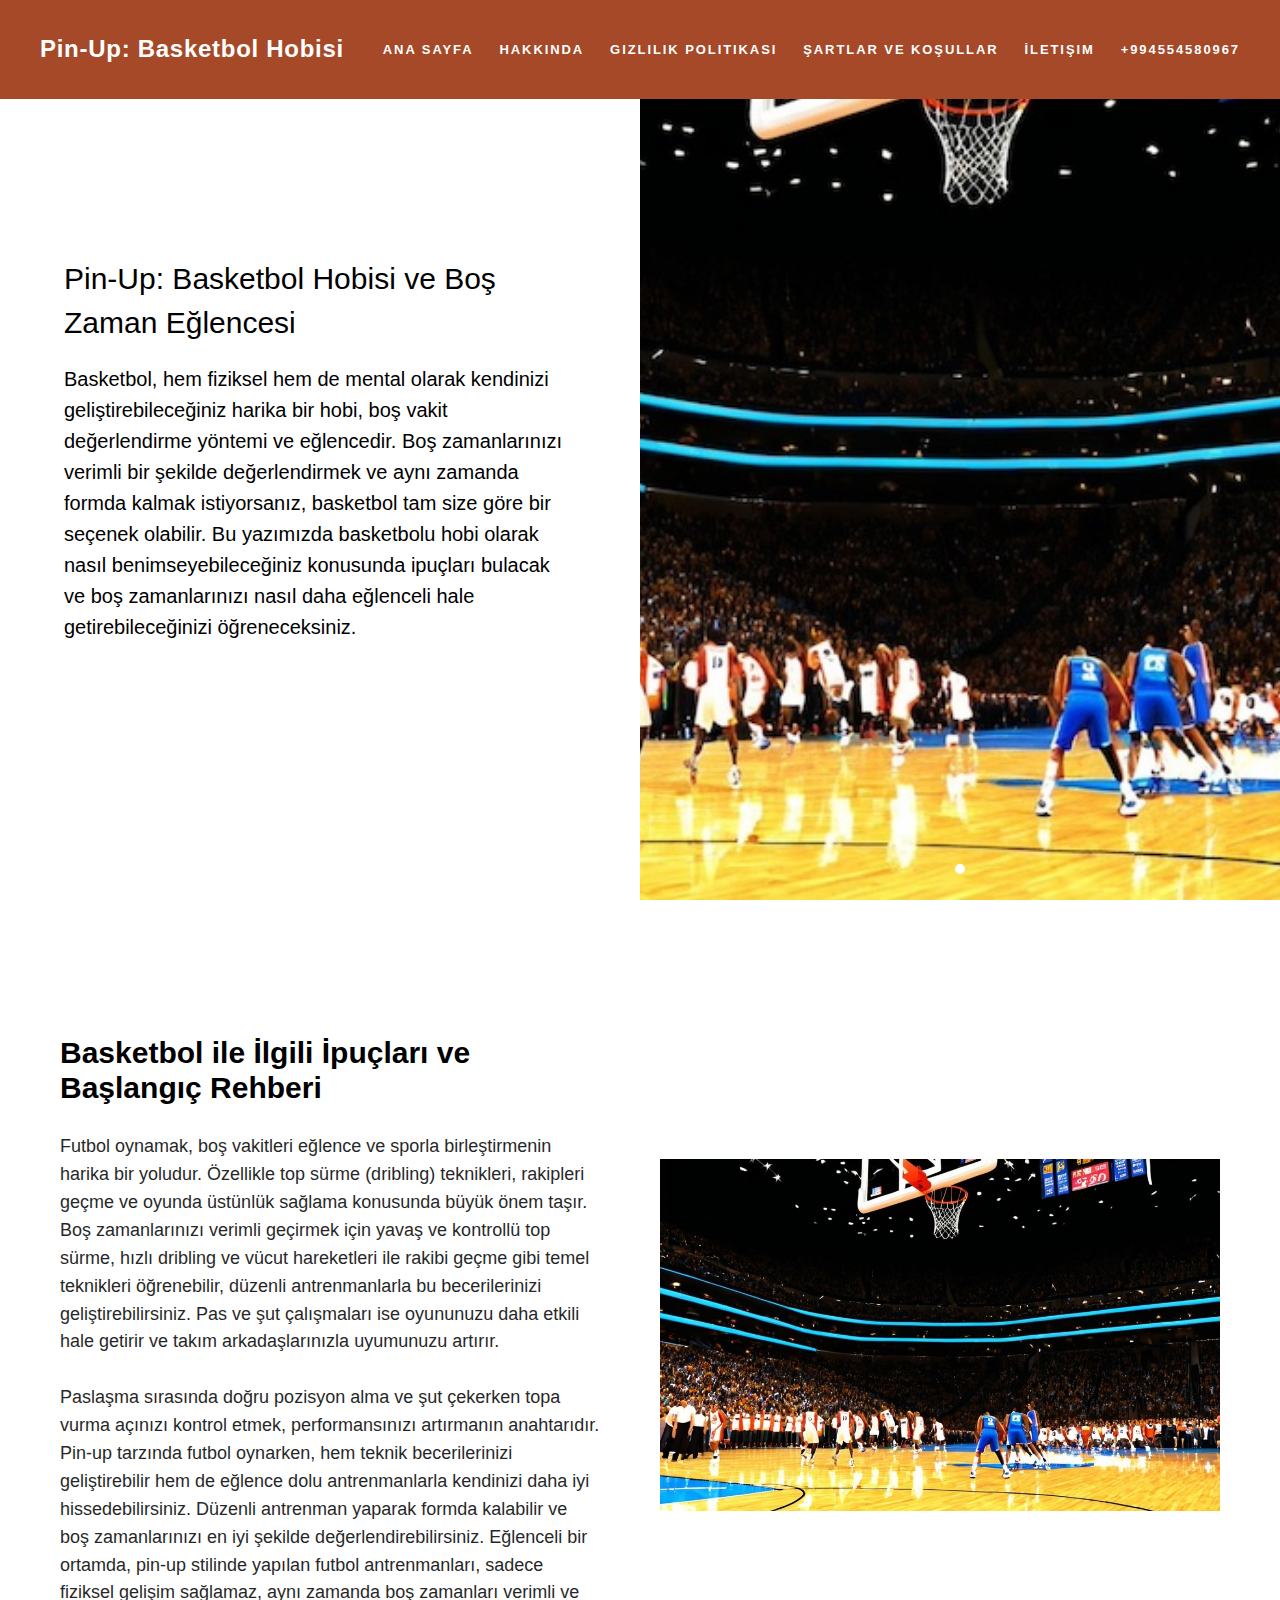
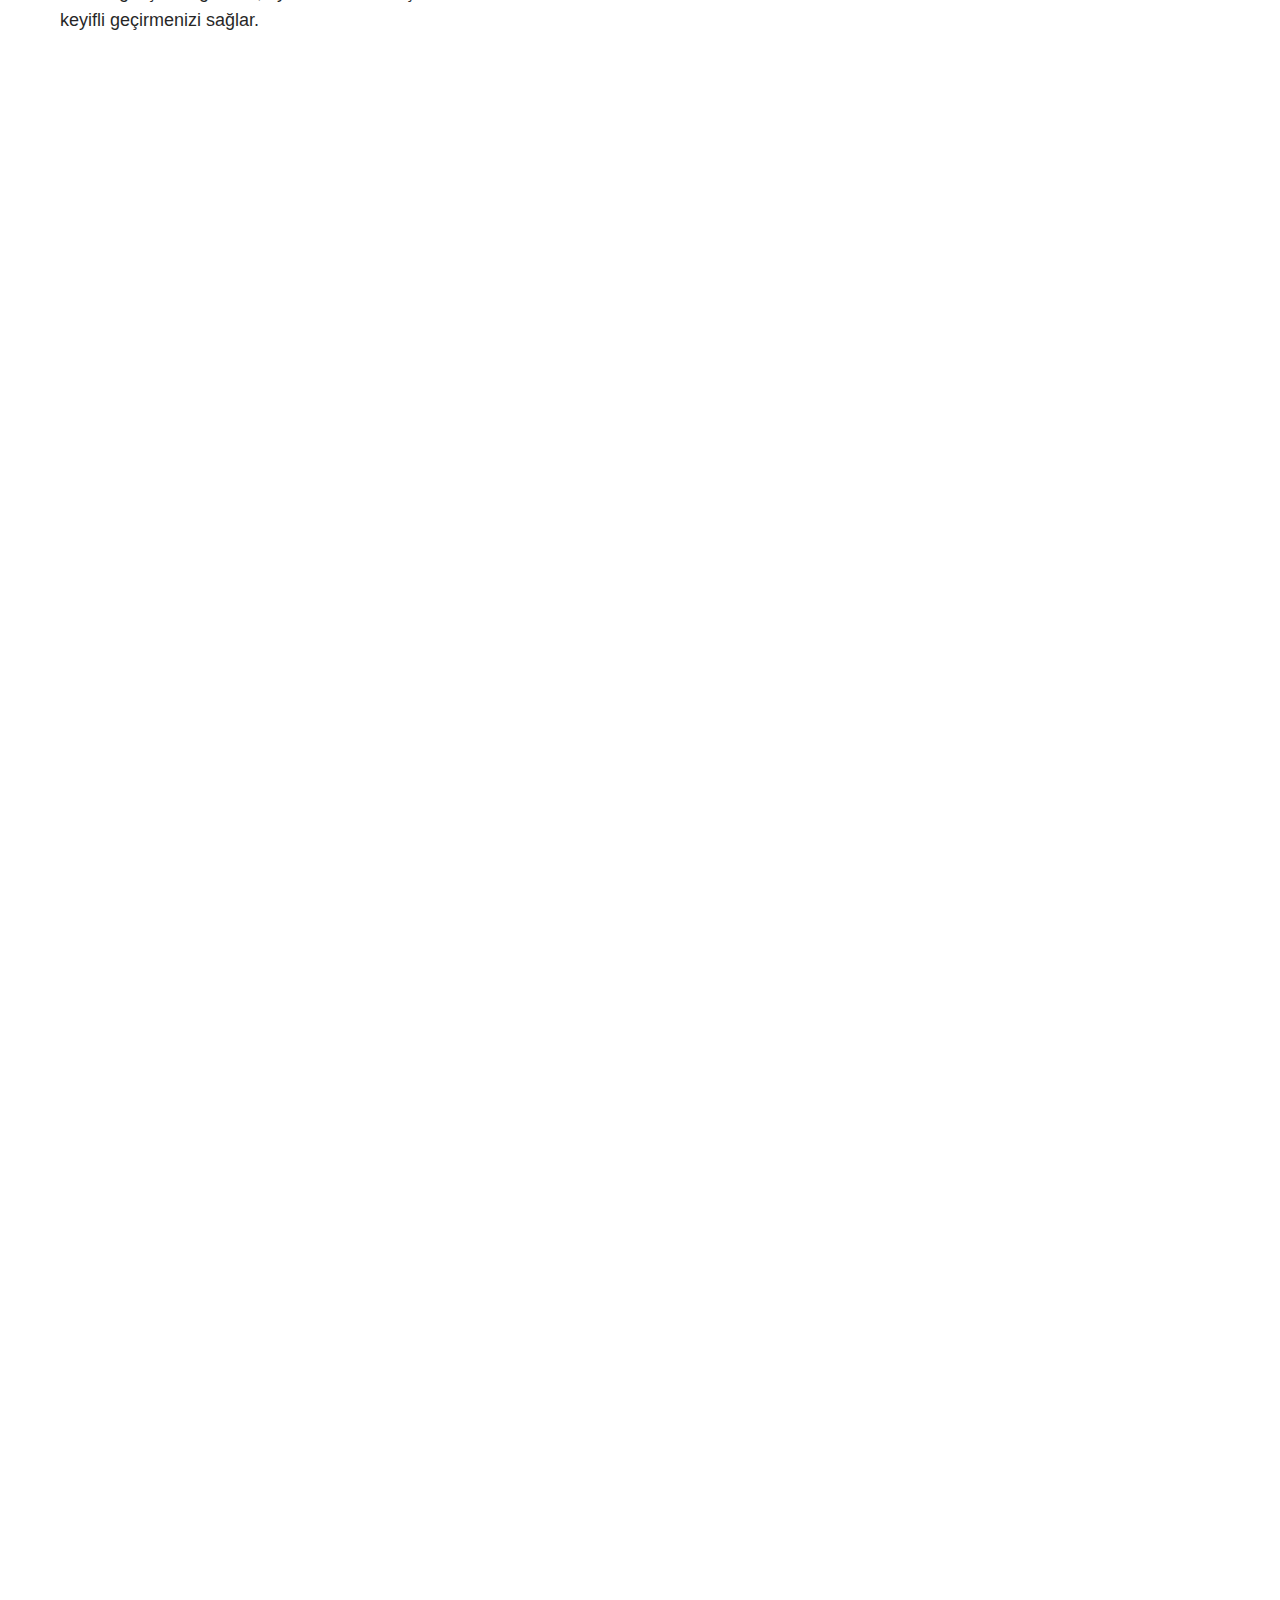
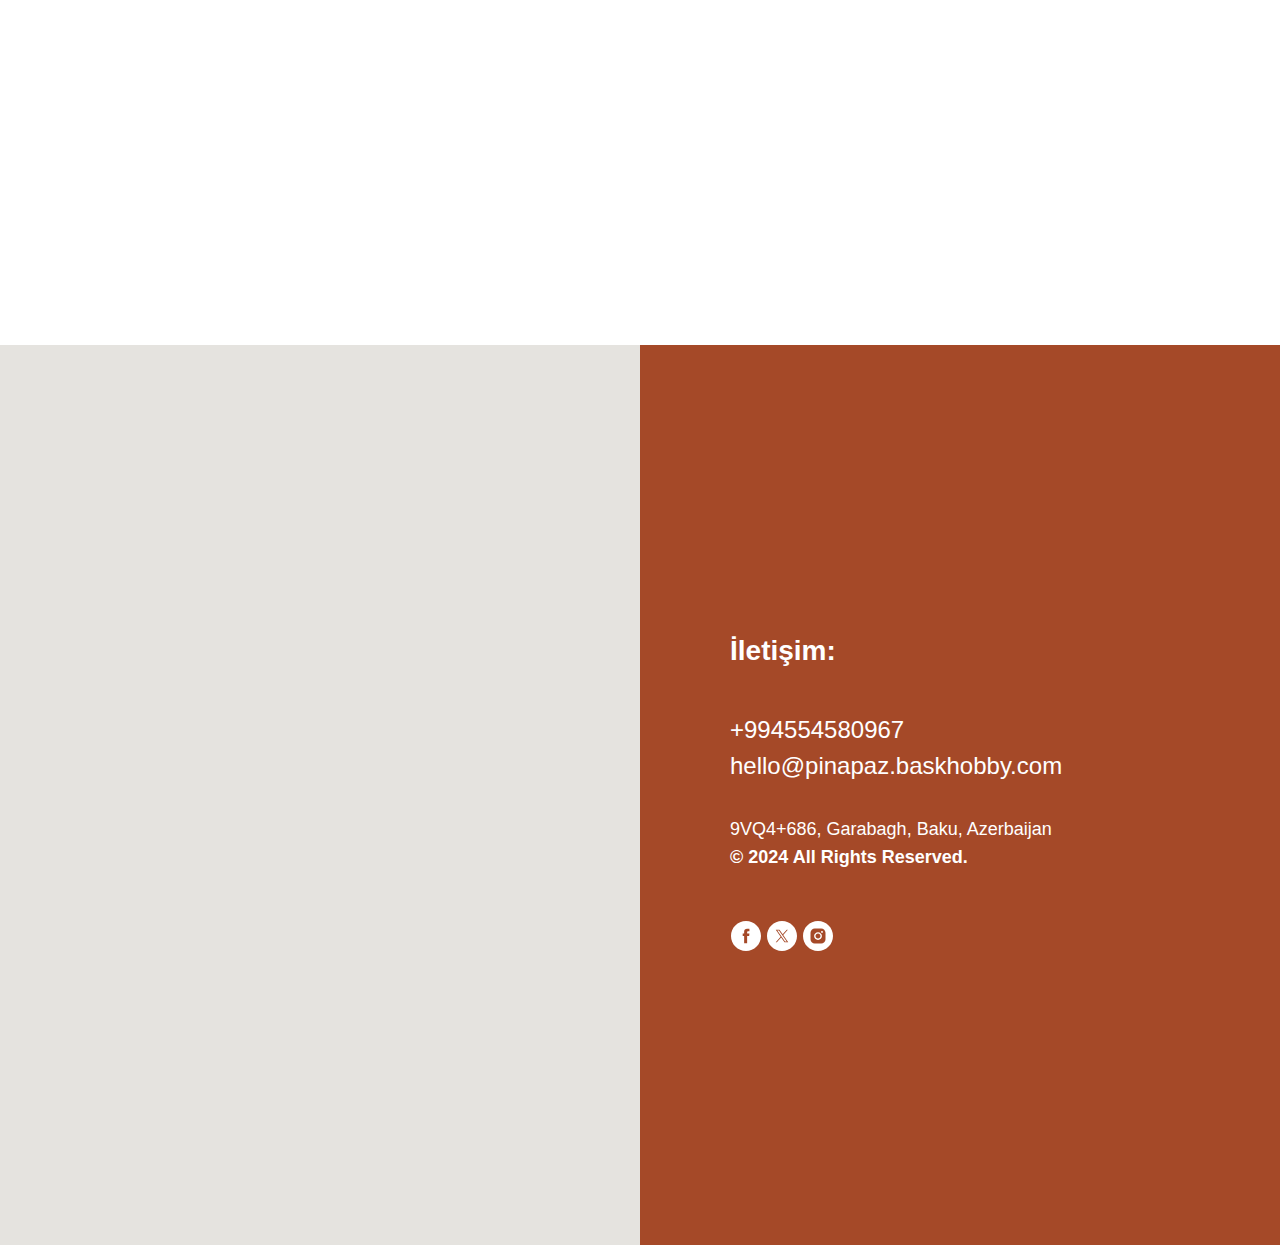
==== commit 1bbbf909: "q" ====
--- a/index1.html
+++ b/index1.html
@@ -845,7 +845,7 @@
                                     style="color: rgb(255, 255, 255);"><a href="#contact"
                                                                           style="color: rgb(255, 255, 255);">İletişim</a><span
                                     style="color: rgb(255, 255, 255);">:</span></p></div>
-                            <div class="t570__descr t-descr t-descr_xl" field="descr">+994554580967<br/>hello@pinapaz.baskhobby.com.ua
+                            <div class="t570__descr t-descr t-descr_xl" field="descr">+994554580967<br/>hello@pinapaz.baskhobby.com
                             </div>
                             <div class="t570__text t-text t-text_sm" field="text">9VQ4+686, Garabagh, Baku,
                                 Azerbaijan<br/><span style="font-weight: 600;">© 2024 All Rights Reserved.</span></div>
